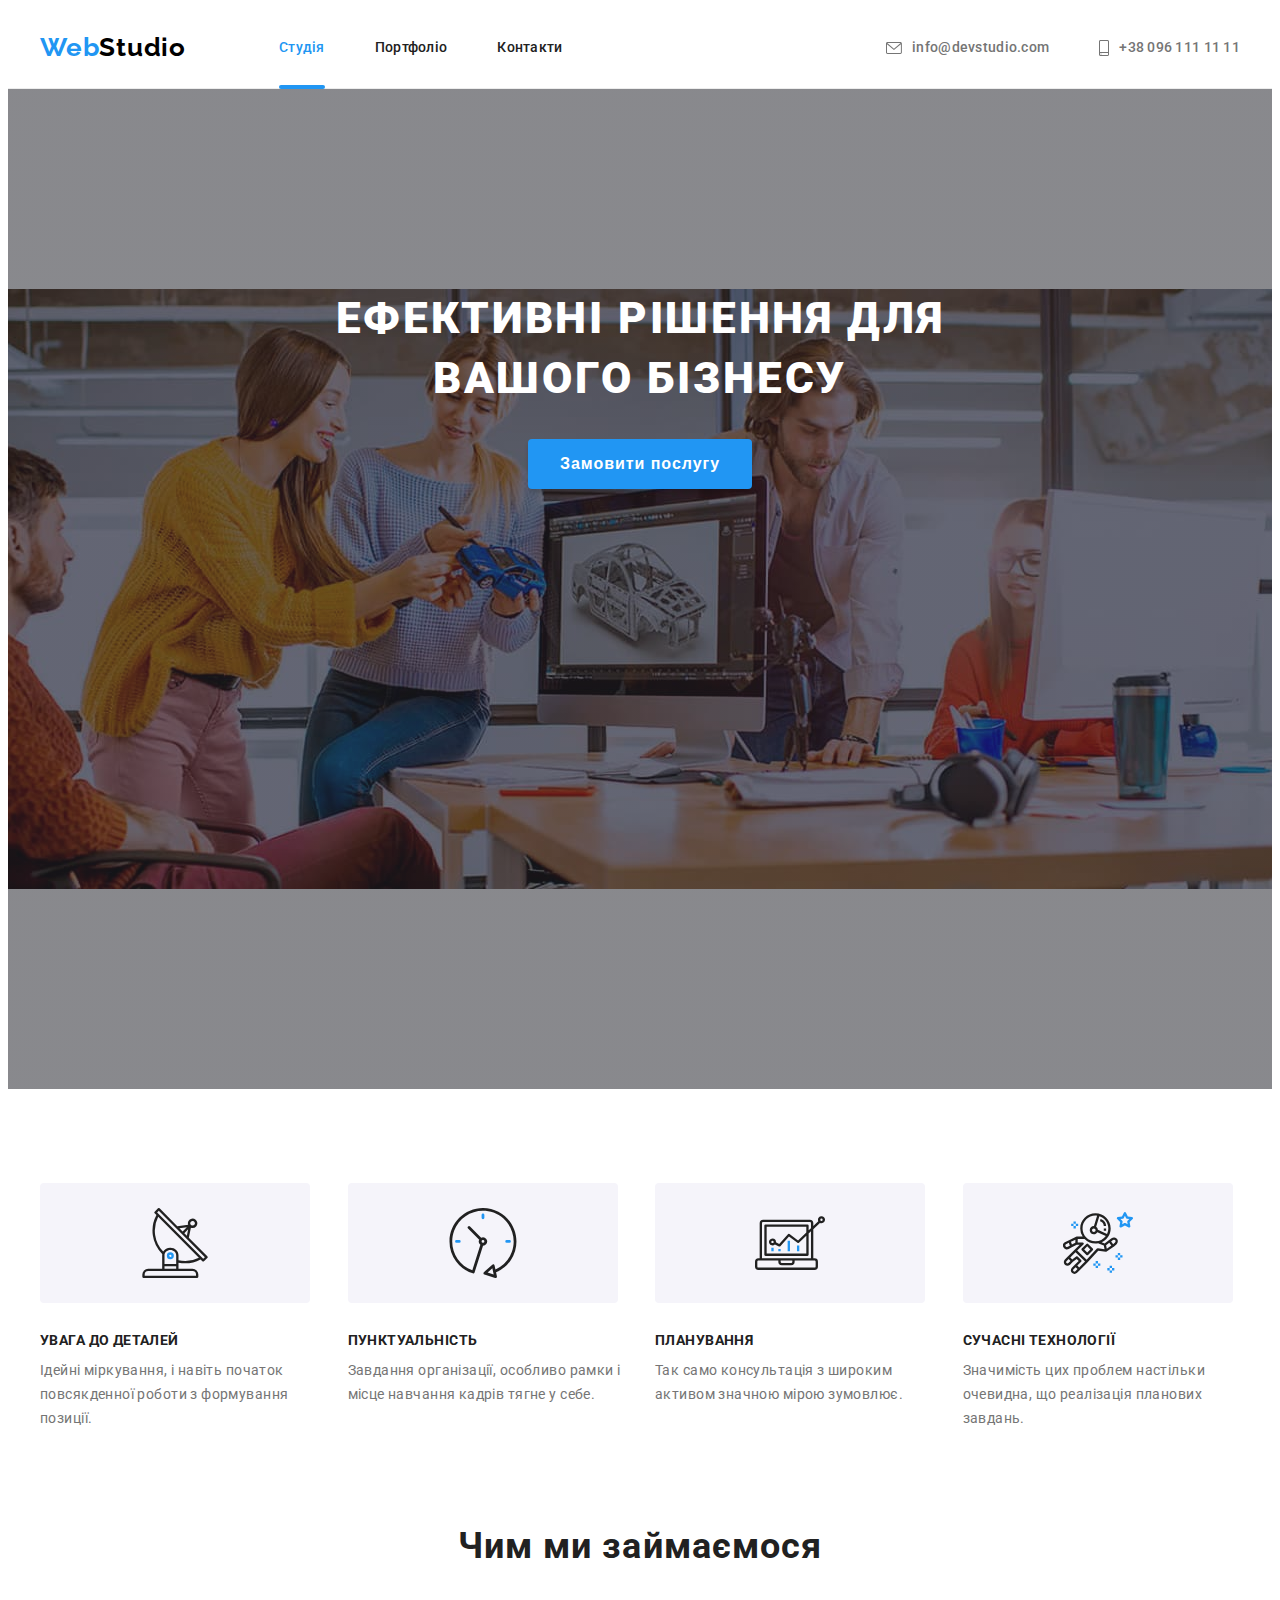
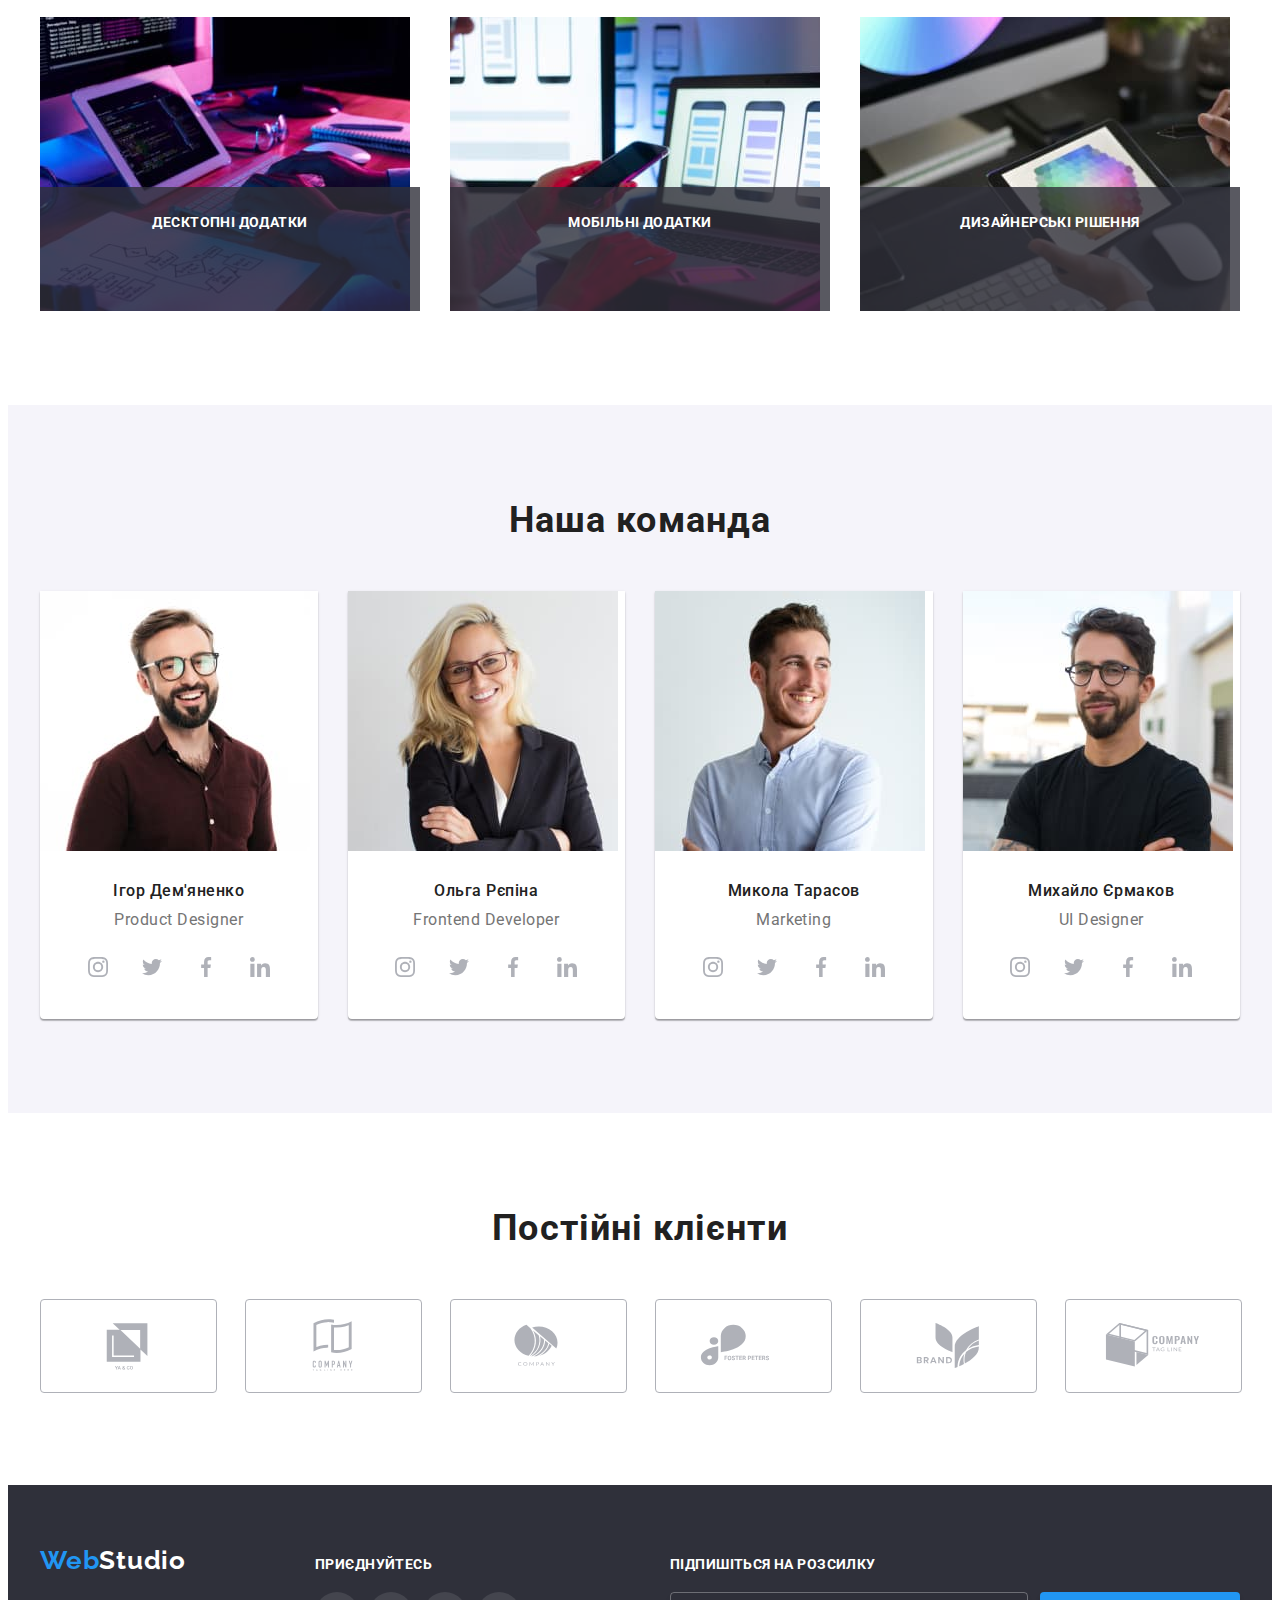
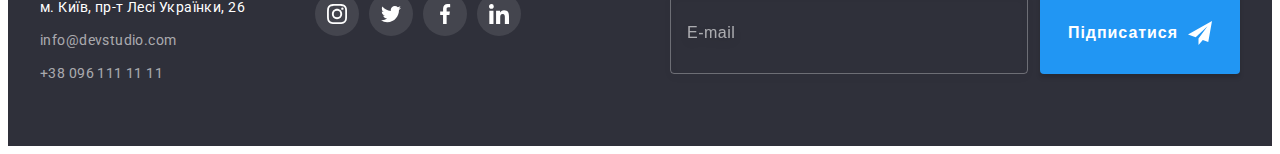
==== index.html @ 4aea4bb4 "clone-hw6" ====
<!DOCTYPE html>
<html lang="uk">
  <head>
    <meta charset="utf-8" />
    <meta http-equiv="x-ua-compatible" content="ie=edge" />
    <meta name="viewport" content="width=device-width, initial-scale=0.1" />
    <title>Студія</title>
    <link
      rel="stylesheet"
      href="https://cdnjs.cloudflare.com/ajax/libs/modern-normalize/1.1.0/modern-normalize.min.css"
      integrity="sha512-wpPYUAdjBVSE4KJnH1VR1HeZfpl1ub8YT/NKx4PuQ5NmX2tKuGu6U/JRp5y+Y8XG2tV+wKQpNHVUX03MfMFn9Q=="
      crossorigin="anonymous"
      referrerpolicy="no-referrer"
    />
    <link rel="preconnect" href="https://fonts.googleapis.com" />
    <link rel="preconnect" href="https://fonts.gstatic.com" crossorigin />
    <link
      href="https://fonts.googleapis.com/css2?family=Raleway:wght@700&family=Roboto:wght@400;500;700;900&display=swap"
      rel="stylesheet"
    />
    <link rel="stylesheet" href="./css/styles.css" />
  </head>

  <body>
    <header class="header">
      <div class="container header-container">
        <a href="./index.html" lang="en" class="logo link"
          ><span class="logo-blue">Web</span>Studio</a
        >
        <nav class="navigation">
          <ul class="header-nav">
            <li>
              <a class="header-nav-link link current-menu-item" href="./index.html">Студія</a>
            </li>
            <li><a class="header-nav-link link" href="./portfolio.html">Портфоліо</a></li>
            <li><a class="header-nav-link link" href="#">Контакти</a></li>
          </ul>
        </nav>
        <ul class="header-contacts">
          <li>
            <a class="header-contact-link link" href="mailto:info@devstudio.com">
              <svg class="header-contact-icon" width="16" height="12">
                <use href="./images/symbol-defs.svg#icon-envelope"></use>
              </svg>
              info@devstudio.com</a
            >
          </li>
          <li>
            <a class="header-contact-link link" href="tel:+380961111111">
              <svg class="header-contact-icon" width="10" height="16">
                <use href="./images/symbol-defs.svg#icon-smartphone"></use>
              </svg>
              +38 096 111 11 11</a
            >
          </li>
        </ul>
      </div>
    </header>

    <main>
      <section class="hero section">
        <div class="container">
          <h1 class="hero-title">Ефективні рішення для вашого бізнесу</h1>
          <button data-modal-open class="hero-btn button" type="button">Замовити послугу</button>
        </div>
      </section>

      <section class="benefits section">
        <div class="container">
          <h2 class="visually-hidden">Наші переваги</h2>
          <ul class="benefits-list">
            <li class="benefits-item">
              <div class="benefits-icon-wrap">
                <svg class="" width="70" height="70">
                  <use href="./images/symbol-defs.svg#icon-antenna"></use>
                </svg>
              </div>
              <h3 class="benefits-title">УВАГА ДО ДЕТАЛЕЙ</h3>
              <p class="benefits-text">
                Ідейні міркування, і навіть початок повсякденної роботи з формування позиції.
              </p>
            </li>
            <li class="benefits-item">
              <div class="benefits-icon-wrap">
                <svg class="" width="70" height="70">
                  <use href="./images/symbol-defs.svg#icon-clock"></use>
                </svg>
              </div>
              <h3 class="benefits-title">ПУНКТУАЛЬНІСТЬ</h3>
              <p class="benefits-text">
                Завдання організації, особливо рамки і місце навчання кадрів тягне у себе.
              </p>
            </li>
            <li class="benefits-item">
              <div class="benefits-icon-wrap">
                <svg class="" width="70" height="70">
                  <use href="./images/symbol-defs.svg#icon-diagram"></use>
                </svg>
              </div>
              <h3 class="benefits-title">ПЛАНУВАННЯ</h3>
              <p class="benefits-text">
                Так само консультація з широким активом значною мірою зумовлює.
              </p>
            </li>
            <li class="benefits-item">
              <div class="benefits-icon-wrap">
                <svg class="" width="70" height="70">
                  <use href="./images/symbol-defs.svg#icon-astronaut"></use>
                </svg>
              </div>
              <h3 class="benefits-title">СУЧАСНІ ТЕХНОЛОГІЇ</h3>
              <p class="benefits-text">
                Значимість цих проблем настільки очевидна, що реалізація планових завдань.
              </p>
            </li>
          </ul>
        </div>
      </section>

      <section class="examples section">
        <div class="container">
          <h2 class="examples-title">Чим ми займаємося</h2>
          <ul class="examples-list">
            <li class="examples-item">
              <img
                class="examples-img"
                src="./images/what-do-we-do1.jpg"
                width="370"
                height="294"
                alt="Приклад робочого процесу №1"
              />
              <p class="examples-item-title">Десктопні додатки</p>
            </li>
            <li class="examples-item">
              <img
                class="examples-img"
                src="./images/what-do-we-do2.jpg"
                width="370"
                height="294"
                alt="Приклад робочого процесу №2"
              />
              <p class="examples-item-title">Мобільні додатки</p>
            </li>
            <li class="examples-item">
              <img
                class="examples-img"
                src="./images/what-do-we-do3.jpg"
                width="370"
                height="294"
                alt="Приклад робочого процесу №3"
              />
              <p class="examples-item-title">Дизайнерські рішення</p>
            </li>
          </ul>
        </div>
      </section>

      <section class="team section">
        <div class="container">
          <h2 class="team-title">Наша команда</h2>
          <ul class="team-list">
            <li class="team-item">
              <img
                class="team-item-img"
                src="./images/ihor-demyanenko.jpg"
                width="270"
                height="260"
                alt="Дизайнер Ігор - молодий брюнет в окуляра та з бородою"
              />
              <div class="team-content-wrap">
                <h3 class="team-item-title">Ігор Дем'яненко</h3>
                <p class="team-item-text" lang="en">Product Designer</p>
                <ul class="team-soc-list">
                  <li class="team-soc-item">
                    <a
                      class="team-soc-link link"
                      href="#"
                      target="_blank"
                      rel="noopener noreferrer nofollow"
                    >
                      <svg class="team-soc-icon" width="20" height="20">
                        <use href="./images/symbol-defs.svg#icon-instagram"></use>
                      </svg>
                    </a>
                  </li>
                  <li class="team-soc-item">
                    <a
                      class="team-soc-link link"
                      href="#"
                      target="_blank"
                      rel="noopener noreferrer nofollow"
                    >
                      <svg class="team-soc-icon" width="20" height="20">
                        <use href="./images/symbol-defs.svg#icon-twitter"></use>
                      </svg>
                    </a>
                  </li>
                  <li class="team-soc-item">
                    <a
                      class="team-soc-link link"
                      href="#"
                      target="_blank"
                      rel="noopener noreferrer nofollow"
                    >
                      <svg class="team-soc-icon" width="20" height="20">
                        <use href="./images/symbol-defs.svg#icon-facebook"></use>
                      </svg>
                    </a>
                  </li>
                  <li class="team-soc-item">
                    <a
                      class="team-soc-link link"
                      href="#"
                      target="_blank"
                      rel="noopener noreferrer nofollow"
                    >
                      <svg class="team-soc-icon" width="20" height="20">
                        <use href="./images/symbol-defs.svg#icon-linkedin"></use>
                      </svg>
                    </a>
                  </li>
                </ul>
              </div>
            </li>
            <li class="team-item">
              <img
                class="team-item-img"
                src="./images/olga-repina.jpg"
                width="270"
                height="260"
                alt="Розробник інтерфейсу Ольга - блондинка, одягнена в діловий стиль"
              />
              <div class="team-content-wrap">
                <h3 class="team-item-title">Ольга Рєпіна</h3>
                <p class="team-item-text" lang="en">Frontend Developer</p>
                <ul class="team-soc-list">
                  <li class="team-soc-item">
                    <a
                      class="team-soc-link link"
                      href="#"
                      target="_blank"
                      rel="noopener noreferrer nofollow"
                    >
                      <svg class="team-soc-icon" width="20" height="20">
                        <use href="./images/symbol-defs.svg#icon-instagram"></use>
                      </svg>
                    </a>
                  </li>
                  <li class="team-soc-item">
                    <a
                      class="team-soc-link link"
                      href="#"
                      target="_blank"
                      rel="noopener noreferrer nofollow"
                    >
                      <svg class="team-soc-icon" width="20" height="20">
                        <use href="./images/symbol-defs.svg#icon-twitter"></use>
                      </svg>
                    </a>
                  </li>
                  <li class="team-soc-item">
                    <a
                      class="team-soc-link link"
                      href="#"
                      target="_blank"
                      rel="noopener noreferrer nofollow"
                    >
                      <svg class="team-soc-icon" width="20" height="20">
                        <use href="./images/symbol-defs.svg#icon-facebook"></use>
                      </svg>
                    </a>
                  </li>
                  <li class="team-soc-item">
                    <a
                      class="team-soc-link link"
                      href="#"
                      target="_blank"
                      rel="noopener noreferrer nofollow"
                    >
                      <svg class="team-soc-icon" width="20" height="20">
                        <use href="./images/symbol-defs.svg#icon-linkedin"></use>
                      </svg>
                    </a>
                  </li>
                </ul>
              </div>
            </li>
            <li class="team-item">
              <img
                class="team-item-img"
                src="./images/mykola-tarasov.jpg"
                width="270"
                height="260"
                alt="Маркетолог Микола - життєрадісний молодий чоловік"
              />
              <div class="team-content-wrap">
                <h3 class="team-item-title">Микола Тарасов</h3>
                <p class="team-item-text" lang="en">Marketing</p>

                <ul class="team-soc-list">
                  <li class="team-soc-item">
                    <a
                      class="team-soc-link link"
                      href="#"
                      target="_blank"
                      rel="noopener noreferrer nofollow"
                    >
                      <svg class="team-soc-icon" width="20" height="20">
                        <use href="./images/symbol-defs.svg#icon-instagram"></use>
                      </svg>
                    </a>
                  </li>
                  <li class="team-soc-item">
                    <a
                      class="team-soc-link link"
                      href="#"
                      target="_blank"
                      rel="noopener noreferrer nofollow"
                    >
                      <svg class="team-soc-icon" width="20" height="20">
                        <use href="./images/symbol-defs.svg#icon-twitter"></use>
                      </svg>
                    </a>
                  </li>
                  <li class="team-soc-item">
                    <a
                      class="team-soc-link link"
                      href="#"
                      target="_blank"
                      rel="noopener noreferrer nofollow"
                    >
                      <svg class="team-soc-icon" width="20" height="20">
                        <use href="./images/symbol-defs.svg#icon-facebook"></use>
                      </svg>
                    </a>
                  </li>
                  <li class="team-soc-item">
                    <a
                      class="team-soc-link link"
                      href="#"
                      target="_blank"
                      rel="noopener noreferrer nofollow"
                    >
                      <svg class="team-soc-icon" width="20" height="20">
                        <use href="./images/symbol-defs.svg#icon-linkedin"></use>
                      </svg>
                    </a>
                  </li>
                </ul>
              </div>
            </li>
            <li class="team-item">
              <img
                class="team-item-img"
                src="./images/mykhailo-yermakov.jpg"
                width="270"
                height="260"
                alt="Дизайнер інтерфейсу Михайло - брюнет, одягений в стриманий стиль"
              />
              <div class="team-content-wrap">
                <h3 class="team-item-title">Михайло Єрмаков</h3>
                <p class="team-item-text" lang="en">UI Designer</p>
                <ul class="team-soc-list">
                  <li class="team-soc-item">
                    <a
                      class="team-soc-link link"
                      href="#"
                      target="_blank"
                      rel="noopener noreferrer nofollow"
                    >
                      <svg class="team-soc-icon" width="20" height="20">
                        <use href="./images/symbol-defs.svg#icon-instagram"></use>
                      </svg>
                    </a>
                  </li>
                  <li class="team-soc-item">
                    <a
                      class="team-soc-link link"
                      href="#"
                      target="_blank"
                      rel="noopener noreferrer nofollow"
                    >
                      <svg class="team-soc-icon" width="20" height="20">
                        <use href="./images/symbol-defs.svg#icon-twitter"></use>
                      </svg>
                    </a>
                  </li>
                  <li class="team-soc-item">
                    <a
                      class="team-soc-link link"
                      href="#"
                      target="_blank"
                      rel="noopener noreferrer nofollow"
                    >
                      <svg class="team-soc-icon" width="20" height="20">
                        <use href="./images/symbol-defs.svg#icon-facebook"></use>
                      </svg>
                    </a>
                  </li>
                  <li class="team-soc-item">
                    <a
                      class="team-soc-link link"
                      href="#"
                      target="_blank"
                      rel="noopener noreferrer nofollow"
                    >
                      <svg class="team-soc-icon" width="20" height="20">
                        <use href="./images/symbol-defs.svg#icon-linkedin"></use>
                      </svg>
                    </a>
                  </li>
                </ul>
              </div>
            </li>
          </ul>
        </div>
      </section>

      <section class="clients section">
        <div class="container">
          <h2 class="clients-title">Постійні клієнти</h2>
          <ul class="clients-list">
            <li class="clients-item">
              <a
                class="clients-item-link"
                href="#"
                target="_blank"
                rel="noopener noreferrer nofollow"
              >
                <svg class="clients-item-icon" width="106" height="60">
                  <use href="./images/symbol-defs.svg#icon-client1"></use>
                </svg>
              </a>
            </li>
            <li class="clients-item">
              <a
                class="clients-item-link"
                href="#"
                target="_blank"
                rel="noopener noreferrer nofollow"
              >
                <svg class="clients-item-icon" width="106" height="60">
                  <use href="./images/symbol-defs.svg#icon-client2"></use>
                </svg>
              </a>
            </li>
            <li class="clients-item">
              <a
                class="clients-item-link"
                href="#"
                target="_blank"
                rel="noopener noreferrer nofollow"
              >
                <svg class="clients-item-icon" width="106" height="60">
                  <use href="./images/symbol-defs.svg#icon-client3"></use>
                </svg>
              </a>
            </li>
            <li class="clients-item">
              <a
                class="clients-item-link"
                href="#"
                target="_blank"
                rel="noopener noreferrer nofollow"
              >
                <svg class="clients-item-icon" width="106" height="60">
                  <use href="./images/symbol-defs.svg#icon-client4"></use>
                </svg>
              </a>
            </li>
            <li class="clients-item">
              <a
                class="clients-item-link"
                href="#"
                target="_blank"
                rel="noopener noreferrer nofollow"
              >
                <svg class="clients-item-icon" width="106" height="60">
                  <use href="./images/symbol-defs.svg#icon-client5"></use>
                </svg>
              </a>
            </li>
            <li class="clients-item">
              <a
                class="clients-item-link"
                href="#"
                target="_blank"
                rel="noopener noreferrer nofollow"
              >
                <svg class="clients-item-icon" width="106" height="60">
                  <use href="./images/symbol-defs.svg#icon-client6"></use>
                </svg>
              </a>
            </li>
          </ul>
        </div>
      </section>
    </main>

    <footer class="footer">
      <div class="container footer-container">
        <div class="footer-contacts">
          <a href="./index.html" class="logo-foot link" lang="en"
            ><span class="logo-blue">Web</span>Studio</a
          >

          <address class="add">
            <ul class="add-list">
              <li class="add-item">
                <a
                  class="add-item-map link"
                  href="https://goo.gl/maps/znrV5zkPQKS67RJL6"
                  target="_blank"
                  rel="noopener noreferrer"
                  >м. Київ, пр-т Лесі Українки, 26</a
                >
              </li>
              <li class="add-item">
                <a class="add-item-link link" href="mailto:info@devstudio.com"
                  >info@devstudio.com</a
                >
              </li>
              <li class="add-item">
                <a class="add-item-link link" href="tel:+380961111111">+38 096 111 11 11</a>
              </li>
            </ul>
          </address>
        </div>
        <div class="join">
          <b class="join-title">приєднуйтесь</b>
          <ul class="join-list">
            <li class="join-soc-item">
              <a
                class="join-soc-link link"
                href="#"
                target="_blank"
                rel="noopener noreferrer nofollow"
              >
                <svg class="join-soc-icon" width="20" height="20">
                  <use href="./images/symbol-defs.svg#icon-instagram"></use>
                </svg>
              </a>
            </li>
            <li class="join-soc-item">
              <a
                class="join-soc-link link"
                href="#"
                target="_blank"
                rel="noopener noreferrer nofollow"
              >
                <svg class="join-soc-icon" width="20" height="20">
                  <use href="./images/symbol-defs.svg#icon-twitter"></use>
                </svg>
              </a>
            </li>
            <li class="join-soc-item">
              <a
                class="join-soc-link link"
                href="#"
                target="_blank"
                rel="noopener noreferrer nofollow"
              >
                <svg class="join-soc-icon" width="20" height="20">
                  <use href="./images/symbol-defs.svg#icon-facebook"></use>
                </svg>
              </a>
            </li>
            <li class="join-soc-item">
              <a
                class="join-soc-link link"
                href="#"
                target="_blank"
                rel="noopener noreferrer nofollow"
              >
                <svg class="join-soc-icon" width="20" height="20">
                  <use href="./images/symbol-defs.svg#icon-linkedin"></use>
                </svg>
              </a>
            </li>
          </ul>
        </div>
        <div class="footer-form-field">
          <b class="footer-form-title">Підпишіться на розсилку</b>
          <form class="footer-form">
            <input
              type="email"
              name="email"
              class="footer-form-input"
              placeholder="E-mail"
              required
            />
            <button type="submit" class="footer-form-btn button">
              Підписатися
              <svg class="footer-form-btn-icon" width="24" height="24">
                <use href="./images/symbol-defs.svg#icon-send"></use>
              </svg>
            </button>
          </form>
        </div>
      </div>
    </footer>
    <div class="backdrop is-hidden" data-modal>
      <div class="modal">
        <button data-modal-close type="button" class="modal-close">
          <svg class="modal-close-icon" width="30" height="30">
            <use href="./images/symbol-defs.svg#close-icon"></use>
          </svg>
        </button>
        <b class="modal-title">Залиште свої дані, ми вам передзвонимо</b>
        <form class="modal-form">
          <div class="form-field">
            <label for="name" class="form-contact-label">Ім'я</label>
            <div class="form-input-wrap">
              <input
                type="text"
                name="name"
                id="name"
                class="form-input form-contact-input"
                placeholder=" "
                required
              />
              <svg class="modal-form-icon" width="18" height="18">
                <use href="./images/symbol-defs.svg#icon-person-form"></use>
              </svg>
            </div>
          </div>
          <div class="form-field">
            <label for="tel" class="form-contact-label">Телефон</label>
            <div class="form-input-wrap">
              <input
                type="tel"
                name="tel"
                id="tel"
                class="form-input form-contact-input"
                placeholder=" "
                required
              />
              <svg class="modal-form-icon" width="18" height="18">
                <use href="./images/symbol-defs.svg#icon-phone-form"></use>
              </svg>
            </div>
          </div>
          <div class="form-field">
            <label for="mail" class="form-contact-label">Пошта</label>
            <div class="form-input-wrap">
              <input
                type="email"
                name="mail"
                id="mail"
                class="form-input form-contact-input"
                placeholder=" "
              />
              <svg class="modal-form-icon" width="18" height="18">
                <use href="./images/symbol-defs.svg#icon-email-form"></use>
              </svg>
            </div>
          </div>
          <div class="form-field">
            <label for="comment" class="form-contact-label">Коментар</label>
            <textarea
              name="comment"
              id="comment"
              class="form-contact-comment form-input"
              placeholder="Введіть текст"
            ></textarea>
          </div>
          <label class="policy-label">
            <input type="checkbox" class="policy-checkbox visually-hidden" name="policy" />
            <svg class="policy-checkbox-icon" width="16" height="15">
              <use href="./images/symbol-defs.svg#icon-check"></use>
            </svg>
            Погоджуюся з розсилкою та приймаю
            <a class="policy-link link" href="#" target="_blank" rel="noopener noreferrer nofollow"
              >Умови договору</a
            >
          </label>
          <button type="submit" class="modal-form-btn button">Відправити</button>
        </form>
      </div>
    </div>

    <script src="./js/modal.js"></script>
  </body>
</html>
---- css/styles.css ----
:root {
  --primary-background-color: #ffffff;
  --secondary-background-color: #f5f4fa;
  --primary-text-color: #757575;
  --title-text-color: #212121;
  --title-text-bright-color: #ffffff;
  --logo-color-span: #2196f3;
  --logo-color-header: #000000;
  --logo-color-footer: #ffffff;
  --active-link-color: #2196f3;
  --nav-link-color: #212121;
  --contact-link-color: #757575;
  --main-btn-color: #2196f3;
  --main-btn-text: #ffffff;
  --secondary-btn-color: #f5f4fa;
  --secondary-btn-text: #212121;
}

body {
  font-family: 'Roboto', -apple-system, BlinkMacSystemFont, avenir next, avenir, segoe ui,
    helvetica neue, helvetica, Cantarell, Ubuntu, roboto, noto, arial, sans-serif;
  background-color: var(--primary-background-color);
  color: var(--primary-text-color);
  font-size: 14px;
  letter-spacing: 0.03em;
}

.visually-hidden {
  position: absolute;
  width: 1px;
  height: 1px;
  margin: -1px;
  border: 0;
  padding: 0;
  white-space: nowrap;
  clip-path: inset(100%);
  clip: rect(0 0 0 0);
  overflow: hidden;
}

.link {
  text-decoration: none;
}

h1,
h2,
h3,
h4,
h5,
h6,
p {
  margin: 0;
}

ul {
  list-style: none;
  margin: 0;
  padding: 0;
}

img {
  display: block;
  max-width: 100%;
  height: auto;
}

.section {
  padding-top: 94px;
  padding-bottom: 94px;
}

.container {
  margin: 0 auto;
  width: 1200px;
  padding-left: 15px;
  padding-right: 15px;
}

.button {
  display: block;
  border: none;
  border-radius: 4px;
  cursor: pointer;
}

input:-webkit-autofill {
  -webkit-box-shadow: inset 0 0 0 50px white;
  -webkit-text-fill-color: black;
}

/* ---------HEADER---------- */

.header {
  font-weight: 500;
  letter-spacing: 0.02em;
  line-height: 1.14;

  border-bottom: 1px solid #ececec;
}

.header-container {
  display: flex;
  align-items: center;
}

.logo {
  margin-right: 93px;
  padding-top: 24px;
  padding-bottom: 25px;

  font-family: 'Raleway', -apple-system, BlinkMacSystemFont, avenir next, avenir, segoe ui,
    helvetica neue, helvetica, Cantarell, Ubuntu, roboto, noto, arial, sans-serif;
  font-weight: 700;
  font-size: 26px;
  line-height: 1.19;
  letter-spacing: 0.03em;
  color: var(--logo-color-header);
}

.logo-blue {
  color: var(--logo-color-span);
}

.navigation {
  margin-right: auto;
}

.header-nav {
  display: flex;
  gap: 50px;
}

.header-nav-link,
.header-contact-link {
  display: flex;
  padding: 32px 0;

  transition: color 250ms cubic-bezier(0.4, 0, 0.2, 1);
}

.header-nav-link {
  position: relative;

  color: var(--nav-link-color);
}

.current-menu-item {
  color: var(--active-link-color);
}

.current-menu-item:after {
  content: '';

  position: absolute;
  bottom: -1px;
  left: 0;

  width: 100%;
  height: 4px;
  background: #2196f3;
  border-radius: 2px;
}

.header-contacts {
  display: flex;
  gap: 50px;
}
.header-contact-link {
  gap: 10px;
  align-items: center;

  color: var(--contact-link-color);
}

.header-nav-link:hover,
.header-nav-link:focus,
.header-contact-link:hover,
.header-contact-link:focus {
  color: var(--active-link-color);
}

.header-contact-icon {
  fill: currentColor;
}

/* ---------FOOTER---------- */

.footer {
  padding: 60px 0;

  background: #2f303a;
}

.footer-container {
  display: flex;
  gap: 70px;
  align-items: baseline;
}

.logo-foot {
  display: block;
  margin-bottom: 20px;

  font-family: 'Raleway', sans-serif;
  font-weight: 700;
  font-size: 26px;
  line-height: 1.19;
  letter-spacing: 0.03em;
  color: var(--logo-color-footer);
}

.add {
  color: rgba(255, 255, 255, 0.6);
  font-style: normal;
  line-height: 1.71;
}

/* .add-list {
} */

.add-item:not(:last-child) {
  margin-bottom: 9px;
}

.add-item-map {
  color: #ffffff;

  transition: color 250ms cubic-bezier(0.4, 0, 0.2, 1);
}

.add-item-link {
  color: inherit;

  transition: color 250ms cubic-bezier(0.4, 0, 0.2, 1);
}

.add-item:hover,
.add-item:focus,
.add-item-map:hover,
.add-item-map:focus {
  color: var(--active-link-color);
}

/* .join {
} */

.join-title {
  display: block;
  margin-bottom: 20px;

  line-height: calc(16 / 14);
  letter-spacing: 0.03em;
  text-transform: uppercase;

  color: #ffffff;
}

.join-list {
  display: flex;
  gap: 10px;
}

.join-soc-item {
  width: 44px;
  height: 44px;
}

.join-soc-link {
  display: flex;
  width: 100%;
  height: 100%;
  background-color: rgba(255, 255, 255, 0.1);
  border-radius: 50%;
  align-items: center;
  justify-content: center;
  color: #fff;

  transition: background-color 250ms cubic-bezier(0.4, 0, 0.2, 1);
}

.join-soc-icon {
  fill: currentColor;
}

.join-soc-link:hover,
.join-soc-link:focus {
  background-color: #2196f3;
}
/* FOOTER FORM */

.footer-form-field {
  margin-left: auto;
  width: 570px;
  height: 86px;
}

.footer-form-title {
  display: block;
  margin-bottom: 20px;

  line-height: calc(16 / 14);
  text-transform: uppercase;
  color: var(--title-text-bright-color);
}

.footer-form {
  display: flex;
}

.footer-form-input {
  width: 358px;
  height: 50px;
  padding: 15px 16px;
  margin-right: 12px;

  background-color: inherit;
  outline: transparent;

  font-weight: 400;
  font-size: 16px;
  line-height: 1.25;
  letter-spacing: 0.03em;
  color: rgba(255, 255, 255, 0.6);

  border: 1px solid rgba(255, 255, 255, 0.3);
  filter: drop-shadow(0px 4px 4px rgba(0, 0, 0, 0.15));
  border-radius: 4px;

  transition: border-color 250ms cubic-bezier(0.4, 0, 0.2, 1);
}

.footer-form-input:-webkit-autofill {
  -webkit-box-shadow: inset 0 0 0 50px #2f303a;
  -webkit-text-fill-color: rgba(255, 255, 255, 0.6);
}

.footer-form-input:focus {
  border-color: #2196f3;
}

.footer-form-input::placeholder {
  font-weight: 400;
  font-size: 16px;
  line-height: 1.25;
  letter-spacing: 0.03em;
  align-items: center;

  color: rgba(255, 255, 255, 0.6);
}

.footer-form-btn {
  display: flex;
  padding: 10px 28px;
  align-items: center;

  font-weight: 700;
  font-size: 16px;
  line-height: 1.88;
  letter-spacing: 0.06em;

  color: var(--main-btn-text);
  background-color: var(--main-btn-color);
  box-shadow: 0px 4px 4px rgba(0, 0, 0, 0.15);

  transition: background-color 250ms cubic-bezier(0.4, 0, 0.2, 1);
}

.footer-form-btn:hover,
.footer-form-btn:focus {
  background-color: #188ce8;
}

.footer-form-btn-icon {
  margin-left: 10px;
  fill: currentColor;
}

/* ---------INDEX-MAIN---------- */
/* ---------INDEX-MAIN---------- */
/* ---------INDEX-MAIN---------- */

/* ---------HERO---------- */

.hero {
  padding: 200px 0;
  margin: 0 auto;
  max-width: 1600px;
  height: 600px;

  background-color: #c4c4c4;
  background-image: linear-gradient(rgba(47, 48, 58, 0.4), rgba(47, 48, 58, 0.4)),
    url(../images/hero-img.jpg);
  background-repeat: no-repeat;
  background-position: center;
}

.hero-title {
  margin: 0 auto 30px auto;
  width: 696px;

  text-align: center;
  font-weight: 900;
  font-size: 44px;
  line-height: 1.36;
  text-transform: uppercase;
  color: var(--title-text-bright-color);
  letter-spacing: 0.06em;
}

.hero-btn {
  margin: 0 auto;
  padding: 10px 32px;
  display: flex;

  font-weight: 700;
  font-size: 16px;
  line-height: 1.88;
  letter-spacing: 0.06em;

  box-shadow: 0px 4px 4px rgba(0, 0, 0, 0.15);
  background: var(--main-btn-color);
  color: var(--main-btn-text);

  transition: background-color 250ms cubic-bezier(0.4, 0, 0.2, 1);
}

.hero-btn:hover,
.hero-btn:focus {
  background-color: #188ce8;
}

/* ---------BENEFITS---------- */

/* .benefits {
} */

.benefits-list {
  display: flex;
  gap: 30px;
}

.benefits-item {
  flex-basis: calc((100% - 90px) / 4);
}

.benefits-icon-wrap {
  display: flex;
  align-items: center;
  justify-content: center;
  width: 270px;
  height: 120px;
  margin-bottom: 30px;

  background-color: #f5f4fa;
  border-radius: 4px;
}

.benefits-title {
  margin-bottom: 10px;

  font-size: inherit;
  line-height: 1.14;
  text-transform: uppercase;
  color: var(--title-text-color);
}

.benefits-text {
  line-height: 1.71;
  color: var(--primary-text-color);
}

/* ---------EXAMPLES---------- */

.examples {
  padding-top: 0;
}

.examples-title {
  margin-bottom: 50px;

  font-size: 36px;
  line-height: 1.17;
  text-align: center;
  letter-spacing: 0.03em;
  color: var(--title-text-color);
}

.examples-list {
  display: flex;
  gap: 30px;
}

.examples-item {
  position: relative;

  flex-basis: calc((100% - 60px) / 3);
}

/* .examples-img {
} */

.examples-item-title {
  position: absolute;
  bottom: 0;
  left: 0;
  right: 0;

  height: 70px;
  padding: 27px 0;

  background: rgba(47, 48, 58, 0.8);

  font-weight: 700;
  font-size: 14px;
  line-height: calc(16 / 14);
  text-align: center;
  letter-spacing: 0.03em;
  text-transform: uppercase;

  color: var(--title-text-bright-color);
}

/* ---------TEAM---------- */

.team {
  background: var(--secondary-background-color);
}

.team-title {
  margin-bottom: 50px;

  font-size: 36px;
  line-height: 1.17;
  text-align: center;
  letter-spacing: 0.03em;
  color: var(--title-text-color);
}

.team-list {
  display: flex;
  gap: 30px;

  background: inherit;
}

.team-item {
  width: calc((100% - 90px) / 4);

  border: none;
  border-radius: 0px 0px 4px 4px;
  background: var(--primary-background-color);
  box-shadow: 0px 1px 3px rgba(0, 0, 0, 0.12), 0px 1px 1px rgba(0, 0, 0, 0.14),
    0px 2px 1px rgba(0, 0, 0, 0.2);
}

.team-content-wrap {
  padding: 30px 32px;
}

.team-item-title {
  margin-bottom: 10px;

  font-weight: 500;
  font-size: 16px;
  line-height: 1.19;
  text-align: center;
  letter-spacing: 0.03em;
  color: var(--title-text-color);
}

.team-item-text {
  margin-bottom: 16px;

  font-size: 16px;
  line-height: 1.19;
  text-align: center;
  letter-spacing: 0.03em;
  color: var(--primary-text-color);
}

/* .team-item-img {
} */

.team-soc-list {
  display: flex;
  justify-content: center;
  gap: 10px;
}

.team-soc-item {
  width: 44px;
  height: 44px;
}

.team-soc-link {
  display: flex;
  width: 100%;
  height: 100%;
  align-items: center;
  justify-content: center;

  border-radius: 50%;
  color: #afb1b8;

  transition: background-color 250ms cubic-bezier(0.4, 0, 0.2, 1),
    color 250ms cubic-bezier(0.4, 0, 0.2, 1);
}

.team-soc-icon {
  fill: currentColor;
}

.team-soc-link:hover,
.team-soc-link:focus {
  background-color: #2196f3;
  color: #ffffff;
}

/* =--------CLIENTS--------- */

/* .clients {
} */

.clients-title {
  margin-bottom: 50px;

  font-size: 36px;
  line-height: calc(42 / 36);
  text-align: center;
  letter-spacing: 0.03em;

  color: #212121;
}

.clients-list {
  display: flex;
  gap: 30px;
}

.clients-item {
  flex-basis: calc((100% - 150px) / 6);
  width: 170px;
  height: 92px;
}

.clients-item-link {
  display: flex;
  align-items: center;
  justify-content: center;
  width: 100%;
  height: 100%;

  border: 1px solid #afb1b8;
  border-radius: 4px;
  color: #afb1b8;

  transition: color 250ms cubic-bezier(0.4, 0, 0.2, 1),
    border-color 250ms cubic-bezier(0.4, 0, 0.2, 1);
}

.clients-item-icon {
  fill: currentColor;
}

.clients-item-link:hover,
.clients-item-link:focus {
  color: #2196f3;
  border-color: #2196f3;
}

/* ---------PORTFOLIO-MAIN---------- */
/* ---------PORTFOLIO-MAIN---------- */
/* ---------PORTFOLIO-MAIN---------- */

/* ---------PORTFOLIO---------- */

/* .portfolio {
} */

.filter-btns {
  display: flex;
  gap: 8px;
  margin-bottom: 50px;
  justify-content: center;
}

.filter-btn {
  min-width: 73px;
  padding: 6px 22px;

  background: var(--secondary-btn-color);
  font-weight: 500;
  font-size: 16px;
  line-height: 1.62;
  text-align: center;
  letter-spacing: 0.03em;
  color: var(--secondary-btn-text);

  transition: background-color 250ms cubic-bezier(0.4, 0, 0.2, 1),
    color 250ms cubic-bezier(0.4, 0, 0.2, 1), box-shadow 250ms cubic-bezier(0.4, 0, 0.2, 1);
}

.filter-btn:hover,
.filter-btn:focus,
.current-filter-btn {
  background-color: var(--main-btn-color);
  color: var(--main-btn-text);
  box-shadow: 0px 3px 1px rgba(0, 0, 0, 0.1), 0px 1px 2px rgba(0, 0, 0, 0.08),
    0px 2px 2px rgba(0, 0, 0, 0.12);
}

.portfolio-list {
  display: flex;
  flex-wrap: wrap;
  gap: 30px;
}

.portfolio-item {
  flex-basis: calc((100% - 60px) / 3);
}

.portfolio-item-link {
  display: block;

  transition: box-shadow 250ms cubic-bezier(0.4, 0, 0.2, 1);
}

.portfolio-item-link:hover,
.portfolio-item-link:focus {
  box-shadow: 0px 1px 1px rgba(0, 0, 0, 0.12), 0px 4px 4px rgba(0, 0, 0, 0.06),
    1px 4px 6px rgba(0, 0, 0, 0.16);
}

.title-text-wrap {
  padding: 20px 24px;

  border: 1px solid #eeeeee;
  border-top: 0;
}

.portfolio-item-title {
  margin-bottom: 4px;

  font-size: 18px;
  line-height: 2;
  letter-spacing: 0.06em;
  color: var(--title-text-color);
}

.portfolio-item-text {
  font-size: 16px;
  line-height: 1.88;
  letter-spacing: 0.03em;
  color: var(--primary-text-color);
}

.portfolio-img-wrap {
  position: relative;
  overflow: hidden;
}

.portfolio-item-description {
  position: absolute;
  top: 0;
  left: 0;

  width: 100%;
  height: 100%;
  padding: 63px 24px;

  font-size: 18px;
  line-height: 1.56;
  letter-spacing: 0.03em;
  color: var(--title-text-bright-color);
  background: rgba(33, 150, 243, 0.9);

  transform: translateY(100%);
  opacity: 0;
  transition: transform 250ms cubic-bezier(0.4, 0, 0.2, 1),
    opacity 250ms cubic-bezier(0.4, 0, 0.2, 1);
}

.portfolio-item-link:hover .portfolio-item-description,
.portfolio-item-link:focus .portfolio-item-description {
  transform: translateY(0%);
  opacity: 1;
}

/* -------MODAL-------- */

.backdrop {
  position: fixed;
  top: 0;
  left: 0;

  width: 100%;
  height: 100%;

  background: rgba(0, 0, 0, 0.2);
  opacity: 1;

  transition: opacity 250ms cubic-bezier(0.4, 0, 0.2, 1);
}

.is-hidden {
  opacity: 0;
  pointer-events: none;
  visibility: hidden;
}

.modal {
  position: absolute;
  top: 50%;
  left: 50%;
  transform: translate(-50%, -50%);

  width: 528px;
  height: 581px;
  visibility: visible;
  padding: 40px;

  background-color: #fff;
  box-shadow: 0px 1px 3px rgba(0, 0, 0, 0.12), 0px 1px 1px rgba(0, 0, 0, 0.14),
    0px 2px 1px rgba(0, 0, 0, 0.2);
  border-radius: 4px;

  transition: transform 250ms cubic-bezier(0.4, 0, 0.2, 1),
    opacity 250ms cubic-bezier(0.4, 0, 0.2, 1);
}

.modal-close {
  position: absolute;
  top: 8px;
  right: 8px;

  display: flex;
  align-items: center;
  justify-content: center;
  width: 30px;
  height: 30px;

  background: #ffffff;
  border: 1px solid rgba(0, 0, 0, 0.1);
  border-radius: 50%;
  cursor: pointer;
}
.modal-close-icon {
  transition: fill 250ms cubic-bezier(0.4, 0, 0.2, 1);
}

.modal-close:hover .modal-close-icon {
  fill: #2196f3;
}
.backdrop.is-hidden .modal {
  opacity: 0;
  transform: translate(-50%, -50%) perspective(200px) rotateY(0.5turn);
}

.modal-title {
  display: block;

  margin-bottom: 12px;

  font-size: 20px;
  line-height: calc(23 / 20);
  text-align: center;
  letter-spacing: 0.03em;

  color: var(--title-text-color);
}
/* .modal-form {
} */
.form-field {
  margin: 0 auto 10px auto;
  position: relative;

  display: flex;
  flex-direction: column;
}
.form-field:nth-of-type(4n) {
  margin-bottom: 20px;
}
.form-input-wrap {
  position: relative;
}
.form-contact-label {
  margin-bottom: 4px;

  font-weight: 400;
  font-size: 12px;
  line-height: calc(14 / 12);
  letter-spacing: 0.01em;
}
.form-input {
  width: 100%;
  max-width: 448px;
  padding: 12px 16px;

  border: 1px solid rgba(33, 33, 33, 0.2);
  border-radius: 4px;
  outline: transparent;

  transition: border-color 250ms cubic-bezier(0.4, 0, 0.2, 1);
}
.form-contact-input {
  height: 40px;
  padding-left: 42px;
  color: #000000;
}
.modal-form-icon {
  position: absolute;
  top: 50%;
  left: 12px;
  transform: translateY(-50%);

  transition: fill 250ms cubic-bezier(0.4, 0, 0.2, 1);
}
.form-contact-comment {
  resize: none;
  height: 120px;
}
.form-contact-input:hover + .modal-form-icon,
.form-contact-input:focus + .modal-form-icon,
.form-contact-input:not(:placeholder-shown) + .modal-form-icon {
  fill: #2196f3;
}

.form-input:hover,
.form-input:focus {
  border-color: #2196f3;
}

.form-contact-comment::placeholder {
  font-weight: 400;
  font-size: 12px;
  line-height: calc(14 / 12);
  letter-spacing: 0.01em;

  color: rgba(117, 117, 117, 0.5);
}
.policy-label {
  display: flex;
  gap: 7px;
  align-items: center;
  justify-content: center;

  margin-bottom: 30px;

  font-size: 14px;
  line-height: 1.71;
  letter-spacing: 0.03em;
  color: var(--primary-text-color);
}
/* .policy-checkbox {
} */

.policy-checkbox-icon {
  fill: #fff;
  border: 2px solid #212121;
  border-radius: 2px;

  background-size: contain;

  transition: border-color 250ms cubic-bezier(0.4, 0, 0.2, 1),
    background-color 250ms cubic-bezier(0.4, 0, 0.2, 1);
}
.policy-checkbox:checked + .policy-checkbox-icon {
  border-color: transparent;
  background-color: #2196f3;
}

.policy-checkbox:focus + .policy-checkbox-icon {
  outline: 2px solid #2196f3;
}
.policy-link {
  position: relative;

  /* display: block;
  padding-left: 3px; */

  color: var(--active-link-color);
}

.policy-link:after {
  content: '';

  position: absolute;
  bottom: 5px;
  left: 0;

  width: 100%;
  height: 1px;
  background: #2196f3;
}
.modal-form-btn {
  display: flex;
  align-items: center;
  margin: 0 auto;
  padding: 10px 52px;

  font-weight: 700;
  font-size: 16px;
  line-height: 1.88;
  letter-spacing: 0.06em;
  color: var(--main-btn-text);
  text-align: center;

  background-color: #2196f3;
  box-shadow: 0px 4px 4px rgba(0, 0, 0, 0.15);
  border-radius: 4px;

  transition: background-color 250ms cubic-bezier(0.4, 0, 0.2, 1);
}

.modal-form-btn:hover,
.modal-form-btn:focus {
  background-color: #188ce8;
}
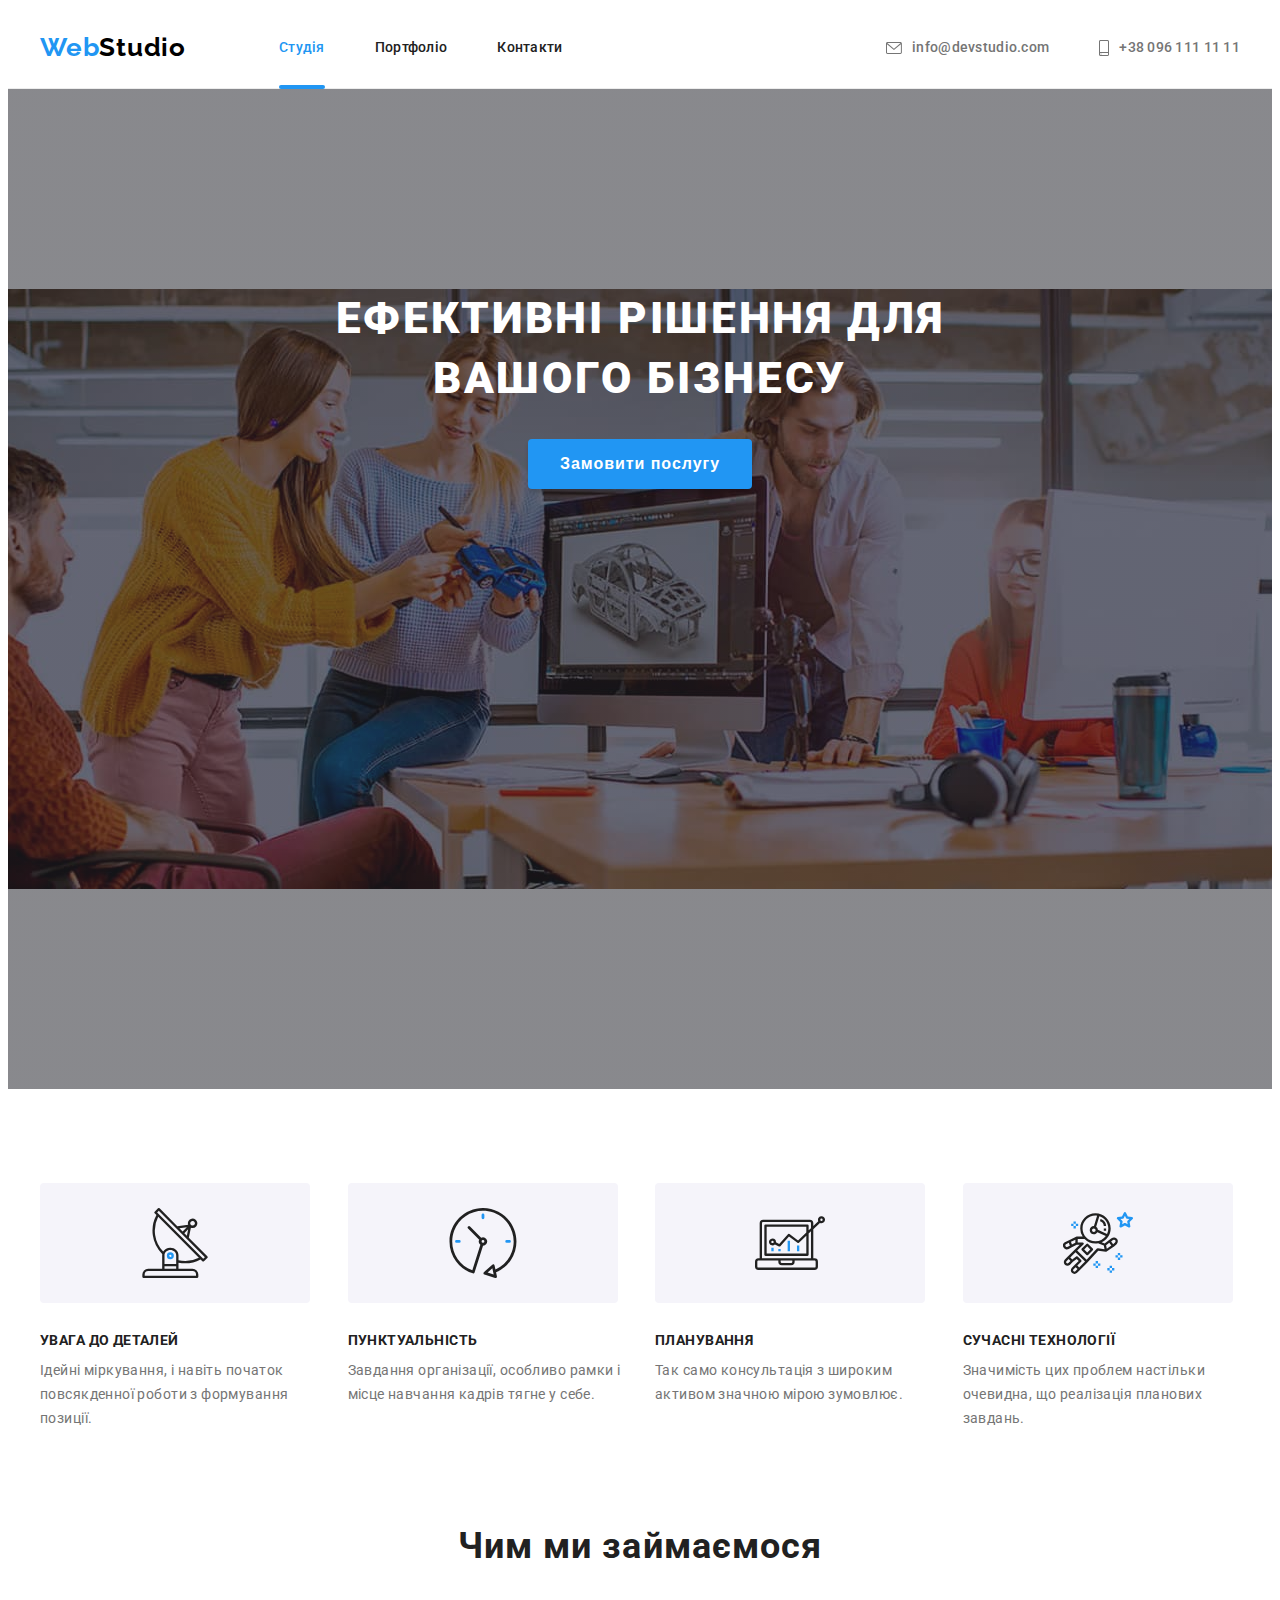
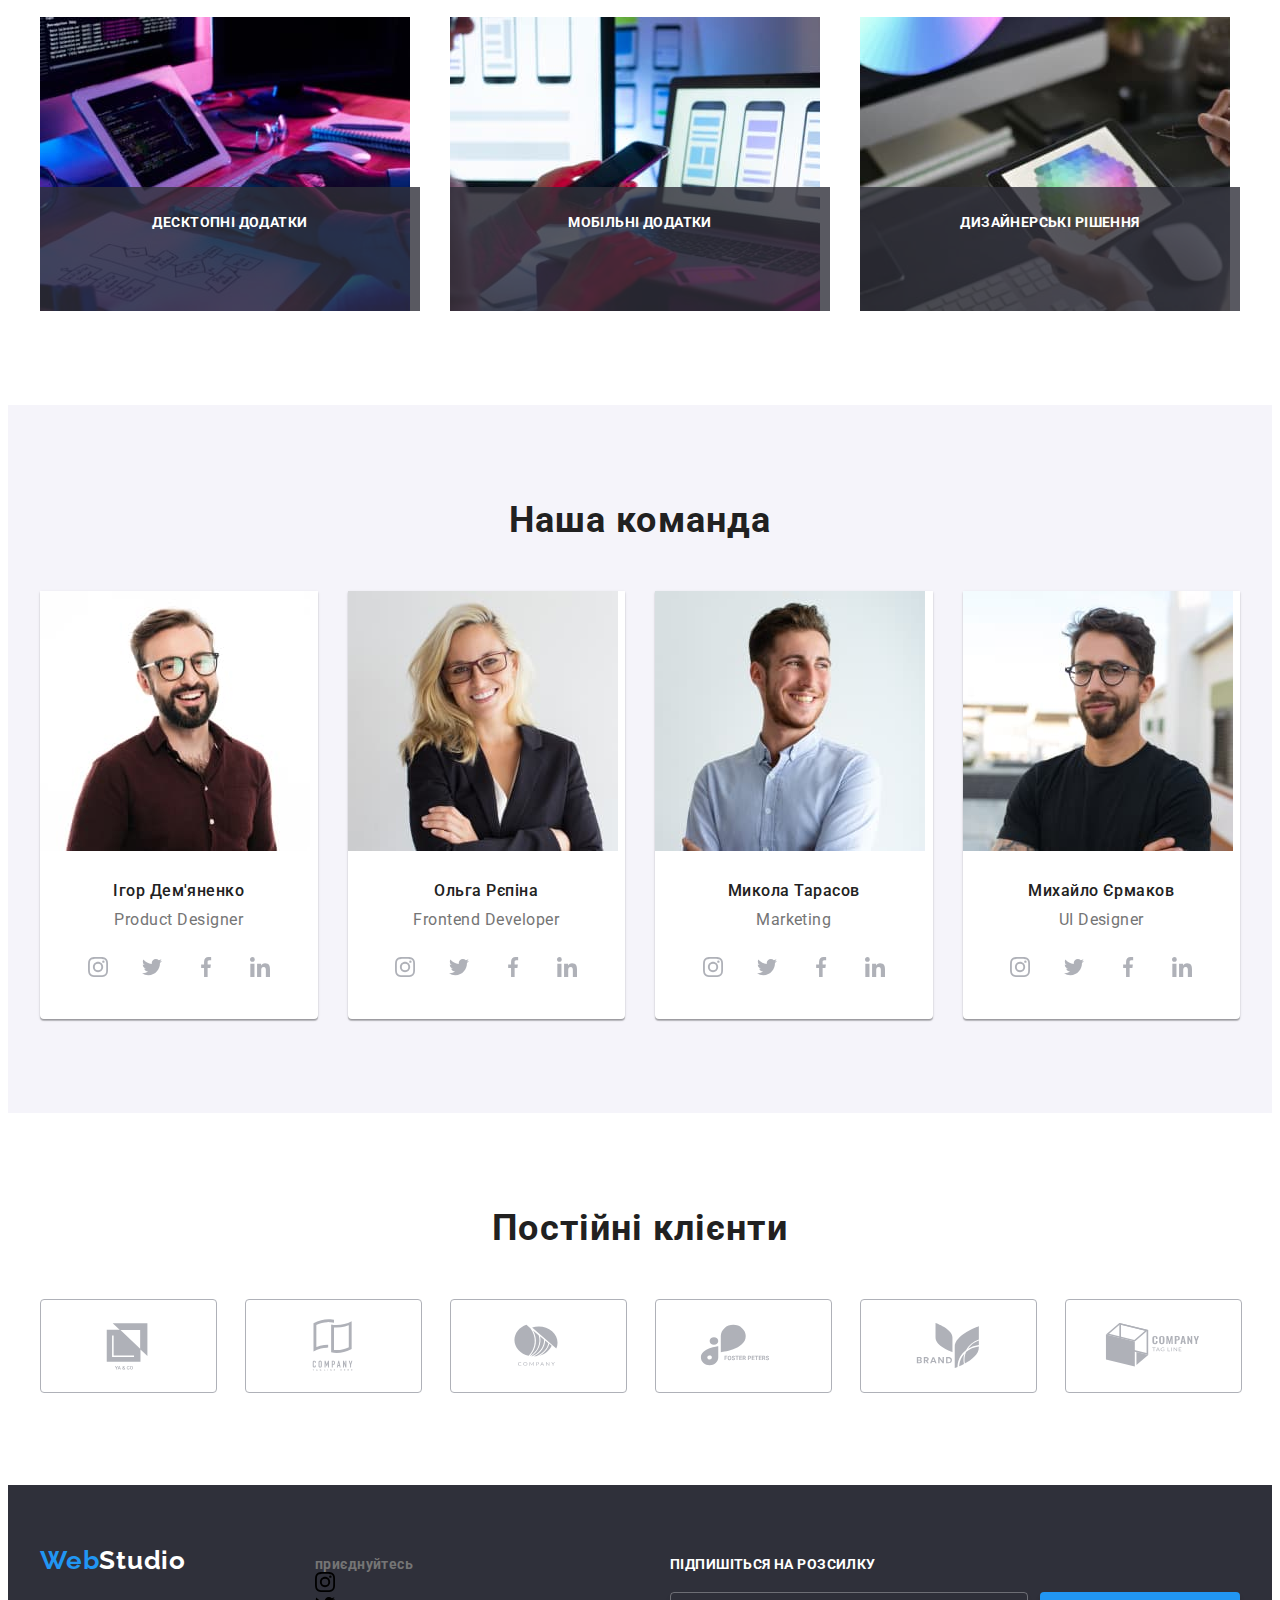
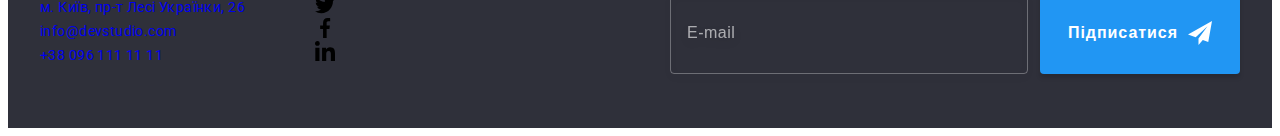
==== commit 9548351f: "bem1.1" ====
--- a/index.html
+++ b/index.html
@@ -23,31 +23,35 @@
 
   <body>
     <header class="header">
-      <div class="container header-container">
-        <a href="./index.html" lang="en" class="logo link"
-          ><span class="logo-blue">Web</span>Studio</a
+      <div class="container header__container">
+        <a href="./index.html" lang="en" class="logo header__logo link"
+          >Web<span class="logo--end-black">Studio</span></a
         >
-        <nav class="navigation">
-          <ul class="header-nav">
+        <nav class="header__navigation navigation">
+          <ul class="navigation__list">
             <li>
-              <a class="header-nav-link link current-menu-item" href="./index.html">Студія</a>
-            </li>
-            <li><a class="header-nav-link link" href="./portfolio.html">Портфоліо</a></li>
-            <li><a class="header-nav-link link" href="#">Контакти</a></li>
+              <a
+                class="navigation__list-link link navigation__list-link--current"
+                href="./index.html"
+                >Студія</a
+              >
+            </li>
+            <li><a class="navigation__list-link link" href="./portfolio.html">Портфоліо</a></li>
+            <li><a class="navigation__list-link link" href="#">Контакти</a></li>
           </ul>
         </nav>
-        <ul class="header-contacts">
+        <ul class="navigation__contacts">
           <li>
-            <a class="header-contact-link link" href="mailto:info@devstudio.com">
-              <svg class="header-contact-icon" width="16" height="12">
+            <a class="navigation__contacts-link link" href="mailto:info@devstudio.com">
+              <svg class="navigation__contacts-icon" width="16" height="12">
                 <use href="./images/symbol-defs.svg#icon-envelope"></use>
               </svg>
               info@devstudio.com</a
             >
           </li>
           <li>
-            <a class="header-contact-link link" href="tel:+380961111111">
-              <svg class="header-contact-icon" width="10" height="16">
+            <a class="navigation__contacts-link link" href="tel:+380961111111">
+              <svg class="navigation__contacts-icon" width="10" height="16">
                 <use href="./images/symbol-defs.svg#icon-smartphone"></use>
               </svg>
               +38 096 111 11 11</a
@@ -58,58 +62,58 @@
     </header>
 
     <main>
-      <section class="hero section">
+      <section class="section hero">
         <div class="container">
-          <h1 class="hero-title">Ефективні рішення для вашого бізнесу</h1>
-          <button data-modal-open class="hero-btn button" type="button">Замовити послугу</button>
+          <h1 class="hero__title">Ефективні рішення для вашого бізнесу</h1>
+          <button data-modal-open class="button hero__btn" type="button">Замовити послугу</button>
         </div>
       </section>
 
       <section class="benefits section">
         <div class="container">
           <h2 class="visually-hidden">Наші переваги</h2>
-          <ul class="benefits-list">
-            <li class="benefits-item">
-              <div class="benefits-icon-wrap">
-                <svg class="" width="70" height="70">
+          <ul class="benefits__list">
+            <li class="benefits__item">
+              <div class="benefits__item-icon-wrap">
+                <svg width="70" height="70">
                   <use href="./images/symbol-defs.svg#icon-antenna"></use>
                 </svg>
               </div>
-              <h3 class="benefits-title">УВАГА ДО ДЕТАЛЕЙ</h3>
-              <p class="benefits-text">
+              <h3 class="benefits__item-title">УВАГА ДО ДЕТАЛЕЙ</h3>
+              <p class="benefits__item-text">
                 Ідейні міркування, і навіть початок повсякденної роботи з формування позиції.
               </p>
             </li>
-            <li class="benefits-item">
-              <div class="benefits-icon-wrap">
-                <svg class="" width="70" height="70">
+            <li class="benefits__item">
+              <div class="benefits__item-icon-wrap">
+                <svg width="70" height="70">
                   <use href="./images/symbol-defs.svg#icon-clock"></use>
                 </svg>
               </div>
-              <h3 class="benefits-title">ПУНКТУАЛЬНІСТЬ</h3>
-              <p class="benefits-text">
+              <h3 class="benefits__item-title">ПУНКТУАЛЬНІСТЬ</h3>
+              <p class="benefits__item-text">
                 Завдання організації, особливо рамки і місце навчання кадрів тягне у себе.
               </p>
             </li>
-            <li class="benefits-item">
-              <div class="benefits-icon-wrap">
-                <svg class="" width="70" height="70">
+            <li class="benefits__item">
+              <div class="benefits__item-icon-wrap">
+                <svg width="70" height="70">
                   <use href="./images/symbol-defs.svg#icon-diagram"></use>
                 </svg>
               </div>
-              <h3 class="benefits-title">ПЛАНУВАННЯ</h3>
-              <p class="benefits-text">
+              <h3 class="benefits__item-title">ПЛАНУВАННЯ</h3>
+              <p class="benefits__item-text">
                 Так само консультація з широким активом значною мірою зумовлює.
               </p>
             </li>
-            <li class="benefits-item">
-              <div class="benefits-icon-wrap">
-                <svg class="" width="70" height="70">
+            <li class="benefits__item">
+              <div class="benefits__item-icon-wrap">
+                <svg width="70" height="70">
                   <use href="./images/symbol-defs.svg#icon-astronaut"></use>
                 </svg>
               </div>
-              <h3 class="benefits-title">СУЧАСНІ ТЕХНОЛОГІЇ</h3>
-              <p class="benefits-text">
+              <h3 class="benefits__item-title">СУЧАСНІ ТЕХНОЛОГІЇ</h3>
+              <p class="benefits__item-text">
                 Значимість цих проблем настільки очевидна, що реалізація планових завдань.
               </p>
             </li>
@@ -119,37 +123,37 @@
 
       <section class="examples section">
         <div class="container">
-          <h2 class="examples-title">Чим ми займаємося</h2>
-          <ul class="examples-list">
-            <li class="examples-item">
+          <h2 class="examples__title">Чим ми займаємося</h2>
+          <ul class="examples__list">
+            <li class="examples__item">
               <img
-                class="examples-img"
+                class="examples__item-img"
                 src="./images/what-do-we-do1.jpg"
                 width="370"
                 height="294"
                 alt="Приклад робочого процесу №1"
               />
-              <p class="examples-item-title">Десктопні додатки</p>
-            </li>
-            <li class="examples-item">
+              <p class="examples__item-description">Десктопні додатки</p>
+            </li>
+            <li class="examples__item">
               <img
-                class="examples-img"
+                class="examples__item-img"
                 src="./images/what-do-we-do2.jpg"
                 width="370"
                 height="294"
                 alt="Приклад робочого процесу №2"
               />
-              <p class="examples-item-title">Мобільні додатки</p>
-            </li>
-            <li class="examples-item">
+              <p class="examples__item-description">Мобільні додатки</p>
+            </li>
+            <li class="examples__item">
               <img
-                class="examples-img"
+                class="examples__item-img"
                 src="./images/what-do-we-do3.jpg"
                 width="370"
                 height="294"
                 alt="Приклад робочого процесу №3"
               />
-              <p class="examples-item-title">Дизайнерські рішення</p>
+              <p class="examples__item-description">Дизайнерські рішення</p>
             </li>
           </ul>
         </div>
@@ -157,64 +161,64 @@
 
       <section class="team section">
         <div class="container">
-          <h2 class="team-title">Наша команда</h2>
-          <ul class="team-list">
-            <li class="team-item">
+          <h2 class="team__title">Наша команда</h2>
+          <ul class="team__list">
+            <li class="team__list-item team-member">
               <img
-                class="team-item-img"
+                class="team-member__img"
                 src="./images/ihor-demyanenko.jpg"
                 width="270"
                 height="260"
                 alt="Дизайнер Ігор - молодий брюнет в окуляра та з бородою"
               />
-              <div class="team-content-wrap">
-                <h3 class="team-item-title">Ігор Дем'яненко</h3>
-                <p class="team-item-text" lang="en">Product Designer</p>
-                <ul class="team-soc-list">
-                  <li class="team-soc-item">
-                    <a
-                      class="team-soc-link link"
-                      href="#"
-                      target="_blank"
-                      rel="noopener noreferrer nofollow"
-                    >
-                      <svg class="team-soc-icon" width="20" height="20">
+              <div class="team-member__content">
+                <h3 class="team-member__title">Ігор Дем'яненко</h3>
+                <p class="team-member__text" lang="en">Product Designer</p>
+                <ul class="team-member__socials socials">
+                  <li class="socials__item">
+                    <a
+                      class="socials__item-link link"
+                      href="#"
+                      target="_blank"
+                      rel="noopener noreferrer nofollow"
+                    >
+                      <svg class="socials__item-icon" width="20" height="20">
                         <use href="./images/symbol-defs.svg#icon-instagram"></use>
                       </svg>
                     </a>
                   </li>
-                  <li class="team-soc-item">
-                    <a
-                      class="team-soc-link link"
-                      href="#"
-                      target="_blank"
-                      rel="noopener noreferrer nofollow"
-                    >
-                      <svg class="team-soc-icon" width="20" height="20">
+                  <li class="socials__item">
+                    <a
+                      class="socials__item-link link"
+                      href="#"
+                      target="_blank"
+                      rel="noopener noreferrer nofollow"
+                    >
+                      <svg class="socials__item-icon" width="20" height="20">
                         <use href="./images/symbol-defs.svg#icon-twitter"></use>
                       </svg>
                     </a>
                   </li>
-                  <li class="team-soc-item">
-                    <a
-                      class="team-soc-link link"
-                      href="#"
-                      target="_blank"
-                      rel="noopener noreferrer nofollow"
-                    >
-                      <svg class="team-soc-icon" width="20" height="20">
+                  <li class="socials__item">
+                    <a
+                      class="socials__item-link link"
+                      href="#"
+                      target="_blank"
+                      rel="noopener noreferrer nofollow"
+                    >
+                      <svg class="socials__item-icon" width="20" height="20">
                         <use href="./images/symbol-defs.svg#icon-facebook"></use>
                       </svg>
                     </a>
                   </li>
-                  <li class="team-soc-item">
-                    <a
-                      class="team-soc-link link"
-                      href="#"
-                      target="_blank"
-                      rel="noopener noreferrer nofollow"
-                    >
-                      <svg class="team-soc-icon" width="20" height="20">
+                  <li class="socials__item">
+                    <a
+                      class="socials__item-link link"
+                      href="#"
+                      target="_blank"
+                      rel="noopener noreferrer nofollow"
+                    >
+                      <svg class="socials__item-icon" width="20" height="20">
                         <use href="./images/symbol-defs.svg#icon-linkedin"></use>
                       </svg>
                     </a>
@@ -222,62 +226,62 @@
                 </ul>
               </div>
             </li>
-            <li class="team-item">
+            <li class="team__list-item team-member">
               <img
-                class="team-item-img"
+                class="team-member__img"
                 src="./images/olga-repina.jpg"
                 width="270"
                 height="260"
                 alt="Розробник інтерфейсу Ольга - блондинка, одягнена в діловий стиль"
               />
-              <div class="team-content-wrap">
-                <h3 class="team-item-title">Ольга Рєпіна</h3>
-                <p class="team-item-text" lang="en">Frontend Developer</p>
-                <ul class="team-soc-list">
-                  <li class="team-soc-item">
-                    <a
-                      class="team-soc-link link"
-                      href="#"
-                      target="_blank"
-                      rel="noopener noreferrer nofollow"
-                    >
-                      <svg class="team-soc-icon" width="20" height="20">
+              <div class="team-member__content">
+                <h3 class="team-member__title">Ольга Рєпіна</h3>
+                <p class="team-member__text" lang="en">Frontend Developer</p>
+                <ul class="team-member__socials socials">
+                  <li class="socials__item">
+                    <a
+                      class="socials__item-link link"
+                      href="#"
+                      target="_blank"
+                      rel="noopener noreferrer nofollow"
+                    >
+                      <svg class="socials__item-icon" width="20" height="20">
                         <use href="./images/symbol-defs.svg#icon-instagram"></use>
                       </svg>
                     </a>
                   </li>
-                  <li class="team-soc-item">
-                    <a
-                      class="team-soc-link link"
-                      href="#"
-                      target="_blank"
-                      rel="noopener noreferrer nofollow"
-                    >
-                      <svg class="team-soc-icon" width="20" height="20">
+                  <li class="socials__item">
+                    <a
+                      class="socials__item-link link"
+                      href="#"
+                      target="_blank"
+                      rel="noopener noreferrer nofollow"
+                    >
+                      <svg class="socials__item-icon" width="20" height="20">
                         <use href="./images/symbol-defs.svg#icon-twitter"></use>
                       </svg>
                     </a>
                   </li>
-                  <li class="team-soc-item">
-                    <a
-                      class="team-soc-link link"
-                      href="#"
-                      target="_blank"
-                      rel="noopener noreferrer nofollow"
-                    >
-                      <svg class="team-soc-icon" width="20" height="20">
+                  <li class="socials__item">
+                    <a
+                      class="socials__item-link link"
+                      href="#"
+                      target="_blank"
+                      rel="noopener noreferrer nofollow"
+                    >
+                      <svg class="socials__item-icon" width="20" height="20">
                         <use href="./images/symbol-defs.svg#icon-facebook"></use>
                       </svg>
                     </a>
                   </li>
-                  <li class="team-soc-item">
-                    <a
-                      class="team-soc-link link"
-                      href="#"
-                      target="_blank"
-                      rel="noopener noreferrer nofollow"
-                    >
-                      <svg class="team-soc-icon" width="20" height="20">
+                  <li class="socials__item">
+                    <a
+                      class="socials__item-link link"
+                      href="#"
+                      target="_blank"
+                      rel="noopener noreferrer nofollow"
+                    >
+                      <svg class="socials__item-icon" width="20" height="20">
                         <use href="./images/symbol-defs.svg#icon-linkedin"></use>
                       </svg>
                     </a>
@@ -285,63 +289,62 @@
                 </ul>
               </div>
             </li>
-            <li class="team-item">
+            <li class="team__list-item team-member">
               <img
-                class="team-item-img"
+                class="team-member__img"
                 src="./images/mykola-tarasov.jpg"
                 width="270"
                 height="260"
                 alt="Маркетолог Микола - життєрадісний молодий чоловік"
               />
-              <div class="team-content-wrap">
-                <h3 class="team-item-title">Микола Тарасов</h3>
-                <p class="team-item-text" lang="en">Marketing</p>
-
-                <ul class="team-soc-list">
-                  <li class="team-soc-item">
-                    <a
-                      class="team-soc-link link"
-                      href="#"
-                      target="_blank"
-                      rel="noopener noreferrer nofollow"
-                    >
-                      <svg class="team-soc-icon" width="20" height="20">
+              <div class="team-member__content">
+                <h3 class="team-member__title">Микола Тарасов</h3>
+                <p class="team-member__text" lang="en">Marketing</p>
+                <ul class="team-member__socials socials">
+                  <li class="socials__item">
+                    <a
+                      class="socials__item-link link"
+                      href="#"
+                      target="_blank"
+                      rel="noopener noreferrer nofollow"
+                    >
+                      <svg class="socials__item-icon" width="20" height="20">
                         <use href="./images/symbol-defs.svg#icon-instagram"></use>
                       </svg>
                     </a>
                   </li>
-                  <li class="team-soc-item">
-                    <a
-                      class="team-soc-link link"
-                      href="#"
-                      target="_blank"
-                      rel="noopener noreferrer nofollow"
-                    >
-                      <svg class="team-soc-icon" width="20" height="20">
+                  <li class="socials__item">
+                    <a
+                      class="socials__item-link link"
+                      href="#"
+                      target="_blank"
+                      rel="noopener noreferrer nofollow"
+                    >
+                      <svg class="socials__item-icon" width="20" height="20">
                         <use href="./images/symbol-defs.svg#icon-twitter"></use>
                       </svg>
                     </a>
                   </li>
-                  <li class="team-soc-item">
-                    <a
-                      class="team-soc-link link"
-                      href="#"
-                      target="_blank"
-                      rel="noopener noreferrer nofollow"
-                    >
-                      <svg class="team-soc-icon" width="20" height="20">
+                  <li class="socials__item">
+                    <a
+                      class="socials__item-link link"
+                      href="#"
+                      target="_blank"
+                      rel="noopener noreferrer nofollow"
+                    >
+                      <svg class="socials__item-icon" width="20" height="20">
                         <use href="./images/symbol-defs.svg#icon-facebook"></use>
                       </svg>
                     </a>
                   </li>
-                  <li class="team-soc-item">
-                    <a
-                      class="team-soc-link link"
-                      href="#"
-                      target="_blank"
-                      rel="noopener noreferrer nofollow"
-                    >
-                      <svg class="team-soc-icon" width="20" height="20">
+                  <li class="socials__item">
+                    <a
+                      class="socials__item-link link"
+                      href="#"
+                      target="_blank"
+                      rel="noopener noreferrer nofollow"
+                    >
+                      <svg class="socials__item-icon" width="20" height="20">
                         <use href="./images/symbol-defs.svg#icon-linkedin"></use>
                       </svg>
                     </a>
@@ -349,62 +352,62 @@
                 </ul>
               </div>
             </li>
-            <li class="team-item">
+            <li class="team__list-item team-member">
               <img
-                class="team-item-img"
+                class="team-member__img"
                 src="./images/mykhailo-yermakov.jpg"
                 width="270"
                 height="260"
                 alt="Дизайнер інтерфейсу Михайло - брюнет, одягений в стриманий стиль"
               />
-              <div class="team-content-wrap">
-                <h3 class="team-item-title">Михайло Єрмаков</h3>
-                <p class="team-item-text" lang="en">UI Designer</p>
-                <ul class="team-soc-list">
-                  <li class="team-soc-item">
-                    <a
-                      class="team-soc-link link"
-                      href="#"
-                      target="_blank"
-                      rel="noopener noreferrer nofollow"
-                    >
-                      <svg class="team-soc-icon" width="20" height="20">
+              <div class="team-member__content">
+                <h3 class="team-member__title">Михайло Єрмаков</h3>
+                <p class="team-member__text" lang="en">UI Designer</p>
+                <ul class="team-member__socials socials">
+                  <li class="socials__item">
+                    <a
+                      class="socials__item-link link"
+                      href="#"
+                      target="_blank"
+                      rel="noopener noreferrer nofollow"
+                    >
+                      <svg class="socials__item-icon" width="20" height="20">
                         <use href="./images/symbol-defs.svg#icon-instagram"></use>
                       </svg>
                     </a>
                   </li>
-                  <li class="team-soc-item">
-                    <a
-                      class="team-soc-link link"
-                      href="#"
-                      target="_blank"
-                      rel="noopener noreferrer nofollow"
-                    >
-                      <svg class="team-soc-icon" width="20" height="20">
+                  <li class="socials__item">
+                    <a
+                      class="socials__item-link link"
+                      href="#"
+                      target="_blank"
+                      rel="noopener noreferrer nofollow"
+                    >
+                      <svg class="socials__item-icon" width="20" height="20">
                         <use href="./images/symbol-defs.svg#icon-twitter"></use>
                       </svg>
                     </a>
                   </li>
-                  <li class="team-soc-item">
-                    <a
-                      class="team-soc-link link"
-                      href="#"
-                      target="_blank"
-                      rel="noopener noreferrer nofollow"
-                    >
-                      <svg class="team-soc-icon" width="20" height="20">
+                  <li class="socials__item">
+                    <a
+                      class="socials__item-link link"
+                      href="#"
+                      target="_blank"
+                      rel="noopener noreferrer nofollow"
+                    >
+                      <svg class="socials__item-icon" width="20" height="20">
                         <use href="./images/symbol-defs.svg#icon-facebook"></use>
                       </svg>
                     </a>
                   </li>
-                  <li class="team-soc-item">
-                    <a
-                      class="team-soc-link link"
-                      href="#"
-                      target="_blank"
-                      rel="noopener noreferrer nofollow"
-                    >
-                      <svg class="team-soc-icon" width="20" height="20">
+                  <li class="socials__item">
+                    <a
+                      class="socials__item-link link"
+                      href="#"
+                      target="_blank"
+                      rel="noopener noreferrer nofollow"
+                    >
+                      <svg class="socials__item-icon" width="20" height="20">
                         <use href="./images/symbol-defs.svg#icon-linkedin"></use>
                       </svg>
                     </a>
@@ -418,76 +421,76 @@
 
       <section class="clients section">
         <div class="container">
-          <h2 class="clients-title">Постійні клієнти</h2>
-          <ul class="clients-list">
-            <li class="clients-item">
-              <a
-                class="clients-item-link"
-                href="#"
-                target="_blank"
-                rel="noopener noreferrer nofollow"
-              >
-                <svg class="clients-item-icon" width="106" height="60">
+          <h2 class="clients__title">Постійні клієнти</h2>
+          <ul class="clients__list">
+            <li class="clients__item">
+              <a
+                class="clients__item-link"
+                href="#"
+                target="_blank"
+                rel="noopener noreferrer nofollow"
+              >
+                <svg class="clients__item-icon" width="106" height="60">
                   <use href="./images/symbol-defs.svg#icon-client1"></use>
                 </svg>
               </a>
             </li>
-            <li class="clients-item">
-              <a
-                class="clients-item-link"
-                href="#"
-                target="_blank"
-                rel="noopener noreferrer nofollow"
-              >
-                <svg class="clients-item-icon" width="106" height="60">
+            <li class="clients__item">
+              <a
+                class="clients__item-link"
+                href="#"
+                target="_blank"
+                rel="noopener noreferrer nofollow"
+              >
+                <svg class="clients__item-icon" width="106" height="60">
                   <use href="./images/symbol-defs.svg#icon-client2"></use>
                 </svg>
               </a>
             </li>
-            <li class="clients-item">
-              <a
-                class="clients-item-link"
-                href="#"
-                target="_blank"
-                rel="noopener noreferrer nofollow"
-              >
-                <svg class="clients-item-icon" width="106" height="60">
+            <li class="clients__item">
+              <a
+                class="clients__item-link"
+                href="#"
+                target="_blank"
+                rel="noopener noreferrer nofollow"
+              >
+                <svg class="clients__item-icon" width="106" height="60">
                   <use href="./images/symbol-defs.svg#icon-client3"></use>
                 </svg>
               </a>
             </li>
-            <li class="clients-item">
-              <a
-                class="clients-item-link"
-                href="#"
-                target="_blank"
-                rel="noopener noreferrer nofollow"
-              >
-                <svg class="clients-item-icon" width="106" height="60">
+            <li class="clients__item">
+              <a
+                class="clients__item-link"
+                href="#"
+                target="_blank"
+                rel="noopener noreferrer nofollow"
+              >
+                <svg class="clients__item-icon" width="106" height="60">
                   <use href="./images/symbol-defs.svg#icon-client4"></use>
                 </svg>
               </a>
             </li>
-            <li class="clients-item">
-              <a
-                class="clients-item-link"
-                href="#"
-                target="_blank"
-                rel="noopener noreferrer nofollow"
-              >
-                <svg class="clients-item-icon" width="106" height="60">
+            <li class="clients__item">
+              <a
+                class="clients__item-link"
+                href="#"
+                target="_blank"
+                rel="noopener noreferrer nofollow"
+              >
+                <svg class="clients__item-icon" width="106" height="60">
                   <use href="./images/symbol-defs.svg#icon-client5"></use>
                 </svg>
               </a>
             </li>
-            <li class="clients-item">
-              <a
-                class="clients-item-link"
-                href="#"
-                target="_blank"
-                rel="noopener noreferrer nofollow"
-              >
-                <svg class="clients-item-icon" width="106" height="60">
+            <li class="clients__item">
+              <a
+                class="clients__item-link"
+                href="#"
+                target="_blank"
+                rel="noopener noreferrer nofollow"
+              >
+                <svg class="clients__item-icon" width="106" height="60">
                   <use href="./images/symbol-defs.svg#icon-client6"></use>
                 </svg>
               </a>
@@ -498,12 +501,11 @@
     </main>
 
     <footer class="footer">
-      <div class="container footer-container">
+      <div class="container footer__container">
         <div class="footer-contacts">
-          <a href="./index.html" class="logo-foot link" lang="en"
-            ><span class="logo-blue">Web</span>Studio</a
+          <a href="./index.html" lang="en" class="logo footer__logo link"
+            >Web<span class="logo--end-white">Studio</span></a
           >
-
           <address class="add">
             <ul class="add-list">
               <li class="add-item">
--- a/css/styles.css
+++ b/css/styles.css
@@ -4,9 +4,9 @@
   --primary-text-color: #757575;
   --title-text-color: #212121;
   --title-text-bright-color: #ffffff;
-  --logo-color-span: #2196f3;
-  --logo-color-header: #000000;
-  --logo-color-footer: #ffffff;
+  --logo-color: #2196f3;
+  --logo--end-black: #000000;
+  --logo--end-white: #ffffff;
   --active-link-color: #2196f3;
   --nav-link-color: #212121;
   --contact-link-color: #757575;
@@ -88,25 +88,10 @@
   -webkit-text-fill-color: black;
 }
 
-/* ---------HEADER---------- */
-
-.header {
-  font-weight: 500;
-  letter-spacing: 0.02em;
-  line-height: 1.14;
-
-  border-bottom: 1px solid #ececec;
-}
-
-.header-container {
-  display: flex;
-  align-items: center;
-}
+/* ---------LOGO------------ */
 
 .logo {
-  margin-right: 93px;
-  padding-top: 24px;
-  padding-bottom: 25px;
+  display: block;
 
   font-family: 'Raleway', -apple-system, BlinkMacSystemFont, avenir next, avenir, segoe ui,
     helvetica neue, helvetica, Cantarell, Ubuntu, roboto, noto, arial, sans-serif;
@@ -114,41 +99,72 @@
   font-size: 26px;
   line-height: 1.19;
   letter-spacing: 0.03em;
-  color: var(--logo-color-header);
-}
-
-.logo-blue {
-  color: var(--logo-color-span);
-}
-
-.navigation {
+  color: var(--logo-color);
+}
+
+.header__logo {
+  margin-right: 93px;
+  padding-top: 24px;
+  padding-bottom: 25px;
+}
+
+.logo--end-black {
+  color: var(--logo--end-black);
+}
+
+.footer__logo {
+  margin-bottom: 20px;
+}
+
+.logo--end-white {
+  color: var(--logo--end-white);
+}
+
+/* ---------HEADER---------- */
+
+.header {
+  font-weight: 500;
+  letter-spacing: 0.02em;
+  line-height: 1.14;
+
+  border-bottom: 1px solid #ececec;
+}
+
+.header__container {
+  display: flex;
+  align-items: center;
+}
+
+.header__navigation {
   margin-right: auto;
 }
 
-.header-nav {
+/* .navigation{} */
+
+.navigation__list {
   display: flex;
   gap: 50px;
 }
 
-.header-nav-link,
-.header-contact-link {
+.navigation__list-link,
+.navigation__contacts-link {
   display: flex;
   padding: 32px 0;
 
   transition: color 250ms cubic-bezier(0.4, 0, 0.2, 1);
 }
 
-.header-nav-link {
+.navigation__list-link {
   position: relative;
 
   color: var(--nav-link-color);
 }
 
-.current-menu-item {
+.navigation__list-link--current {
   color: var(--active-link-color);
 }
 
-.current-menu-item:after {
+.navigation__list-link--current:after {
   content: '';
 
   position: absolute;
@@ -161,217 +177,25 @@
   border-radius: 2px;
 }
 
-.header-contacts {
+.navigation__contacts {
   display: flex;
   gap: 50px;
 }
-.header-contact-link {
+.navigation__contacts-link {
   gap: 10px;
   align-items: center;
 
   color: var(--contact-link-color);
 }
 
-.header-nav-link:hover,
-.header-nav-link:focus,
-.header-contact-link:hover,
-.header-contact-link:focus {
+.navigation__list-link:hover,
+.navigation__list-link:focus,
+.navigation__contacts-link:hover,
+.navigation__contacts-link:focus {
   color: var(--active-link-color);
 }
 
-.header-contact-icon {
-  fill: currentColor;
-}
-
-/* ---------FOOTER---------- */
-
-.footer {
-  padding: 60px 0;
-
-  background: #2f303a;
-}
-
-.footer-container {
-  display: flex;
-  gap: 70px;
-  align-items: baseline;
-}
-
-.logo-foot {
-  display: block;
-  margin-bottom: 20px;
-
-  font-family: 'Raleway', sans-serif;
-  font-weight: 700;
-  font-size: 26px;
-  line-height: 1.19;
-  letter-spacing: 0.03em;
-  color: var(--logo-color-footer);
-}
-
-.add {
-  color: rgba(255, 255, 255, 0.6);
-  font-style: normal;
-  line-height: 1.71;
-}
-
-/* .add-list {
-} */
-
-.add-item:not(:last-child) {
-  margin-bottom: 9px;
-}
-
-.add-item-map {
-  color: #ffffff;
-
-  transition: color 250ms cubic-bezier(0.4, 0, 0.2, 1);
-}
-
-.add-item-link {
-  color: inherit;
-
-  transition: color 250ms cubic-bezier(0.4, 0, 0.2, 1);
-}
-
-.add-item:hover,
-.add-item:focus,
-.add-item-map:hover,
-.add-item-map:focus {
-  color: var(--active-link-color);
-}
-
-/* .join {
-} */
-
-.join-title {
-  display: block;
-  margin-bottom: 20px;
-
-  line-height: calc(16 / 14);
-  letter-spacing: 0.03em;
-  text-transform: uppercase;
-
-  color: #ffffff;
-}
-
-.join-list {
-  display: flex;
-  gap: 10px;
-}
-
-.join-soc-item {
-  width: 44px;
-  height: 44px;
-}
-
-.join-soc-link {
-  display: flex;
-  width: 100%;
-  height: 100%;
-  background-color: rgba(255, 255, 255, 0.1);
-  border-radius: 50%;
-  align-items: center;
-  justify-content: center;
-  color: #fff;
-
-  transition: background-color 250ms cubic-bezier(0.4, 0, 0.2, 1);
-}
-
-.join-soc-icon {
-  fill: currentColor;
-}
-
-.join-soc-link:hover,
-.join-soc-link:focus {
-  background-color: #2196f3;
-}
-/* FOOTER FORM */
-
-.footer-form-field {
-  margin-left: auto;
-  width: 570px;
-  height: 86px;
-}
-
-.footer-form-title {
-  display: block;
-  margin-bottom: 20px;
-
-  line-height: calc(16 / 14);
-  text-transform: uppercase;
-  color: var(--title-text-bright-color);
-}
-
-.footer-form {
-  display: flex;
-}
-
-.footer-form-input {
-  width: 358px;
-  height: 50px;
-  padding: 15px 16px;
-  margin-right: 12px;
-
-  background-color: inherit;
-  outline: transparent;
-
-  font-weight: 400;
-  font-size: 16px;
-  line-height: 1.25;
-  letter-spacing: 0.03em;
-  color: rgba(255, 255, 255, 0.6);
-
-  border: 1px solid rgba(255, 255, 255, 0.3);
-  filter: drop-shadow(0px 4px 4px rgba(0, 0, 0, 0.15));
-  border-radius: 4px;
-
-  transition: border-color 250ms cubic-bezier(0.4, 0, 0.2, 1);
-}
-
-.footer-form-input:-webkit-autofill {
-  -webkit-box-shadow: inset 0 0 0 50px #2f303a;
-  -webkit-text-fill-color: rgba(255, 255, 255, 0.6);
-}
-
-.footer-form-input:focus {
-  border-color: #2196f3;
-}
-
-.footer-form-input::placeholder {
-  font-weight: 400;
-  font-size: 16px;
-  line-height: 1.25;
-  letter-spacing: 0.03em;
-  align-items: center;
-
-  color: rgba(255, 255, 255, 0.6);
-}
-
-.footer-form-btn {
-  display: flex;
-  padding: 10px 28px;
-  align-items: center;
-
-  font-weight: 700;
-  font-size: 16px;
-  line-height: 1.88;
-  letter-spacing: 0.06em;
-
-  color: var(--main-btn-text);
-  background-color: var(--main-btn-color);
-  box-shadow: 0px 4px 4px rgba(0, 0, 0, 0.15);
-
-  transition: background-color 250ms cubic-bezier(0.4, 0, 0.2, 1);
-}
-
-.footer-form-btn:hover,
-.footer-form-btn:focus {
-  background-color: #188ce8;
-}
-
-.footer-form-btn-icon {
-  margin-left: 10px;
+.navigation__contacts-icon {
   fill: currentColor;
 }
 
@@ -394,7 +218,7 @@
   background-position: center;
 }
 
-.hero-title {
+.hero__title {
   margin: 0 auto 30px auto;
   width: 696px;
 
@@ -407,7 +231,7 @@
   letter-spacing: 0.06em;
 }
 
-.hero-btn {
+.hero__btn {
   margin: 0 auto;
   padding: 10px 32px;
   display: flex;
@@ -434,16 +258,16 @@
 /* .benefits {
 } */
 
-.benefits-list {
+.benefits__list {
   display: flex;
   gap: 30px;
 }
 
-.benefits-item {
+.benefits__item {
   flex-basis: calc((100% - 90px) / 4);
 }
 
-.benefits-icon-wrap {
+.benefits__item-icon-wrap {
   display: flex;
   align-items: center;
   justify-content: center;
@@ -455,7 +279,7 @@
   border-radius: 4px;
 }
 
-.benefits-title {
+.benefits__item-title {
   margin-bottom: 10px;
 
   font-size: inherit;
@@ -464,7 +288,7 @@
   color: var(--title-text-color);
 }
 
-.benefits-text {
+.benefits__item-text {
   line-height: 1.71;
   color: var(--primary-text-color);
 }
@@ -475,7 +299,7 @@
   padding-top: 0;
 }
 
-.examples-title {
+.examples__title {
   margin-bottom: 50px;
 
   font-size: 36px;
@@ -485,21 +309,21 @@
   color: var(--title-text-color);
 }
 
-.examples-list {
+.examples__list {
   display: flex;
   gap: 30px;
 }
 
-.examples-item {
+.examples__item {
   position: relative;
 
   flex-basis: calc((100% - 60px) / 3);
 }
 
-/* .examples-img {
+/* .examples__item-img {
 } */
 
-.examples-item-title {
+.examples__item-description {
   position: absolute;
   bottom: 0;
   left: 0;
@@ -526,7 +350,7 @@
   background: var(--secondary-background-color);
 }
 
-.team-title {
+.team__title {
   margin-bottom: 50px;
 
   font-size: 36px;
@@ -536,16 +360,18 @@
   color: var(--title-text-color);
 }
 
-.team-list {
+.team__list {
   display: flex;
   gap: 30px;
 
   background: inherit;
 }
 
-.team-item {
+.team__list-item {
   width: calc((100% - 90px) / 4);
-
+}
+
+.team-member {
   border: none;
   border-radius: 0px 0px 4px 4px;
   background: var(--primary-background-color);
@@ -553,11 +379,11 @@
     0px 2px 1px rgba(0, 0, 0, 0.2);
 }
 
-.team-content-wrap {
+.team-member__content {
   padding: 30px 32px;
 }
 
-.team-item-title {
+.team-member__title {
   margin-bottom: 10px;
 
   font-weight: 500;
@@ -568,7 +394,7 @@
   color: var(--title-text-color);
 }
 
-.team-item-text {
+.team-member__text {
   margin-bottom: 16px;
 
   font-size: 16px;
@@ -578,21 +404,24 @@
   color: var(--primary-text-color);
 }
 
-/* .team-item-img {
+/* .team-member__img {
 } */
 
-.team-soc-list {
+/* .team-member__socials{
+
+} */
+.socials {
   display: flex;
   justify-content: center;
   gap: 10px;
 }
 
-.team-soc-item {
+.socials__item {
   width: 44px;
   height: 44px;
 }
 
-.team-soc-link {
+.socials__item-link {
   display: flex;
   width: 100%;
   height: 100%;
@@ -606,12 +435,12 @@
     color 250ms cubic-bezier(0.4, 0, 0.2, 1);
 }
 
-.team-soc-icon {
+.socials__item-icon {
   fill: currentColor;
 }
 
-.team-soc-link:hover,
-.team-soc-link:focus {
+.socials__item-link:hover,
+.socials__item-link:focus {
   background-color: #2196f3;
   color: #ffffff;
 }
@@ -621,7 +450,7 @@
 /* .clients {
 } */
 
-.clients-title {
+.clients__title {
   margin-bottom: 50px;
 
   font-size: 36px;
@@ -632,18 +461,18 @@
   color: #212121;
 }
 
-.clients-list {
+.clients__list {
   display: flex;
   gap: 30px;
 }
 
-.clients-item {
+.clients__item {
   flex-basis: calc((100% - 150px) / 6);
   width: 170px;
   height: 92px;
 }
 
-.clients-item-link {
+.clients__item-link {
   display: flex;
   align-items: center;
   justify-content: center;
@@ -658,12 +487,12 @@
     border-color 250ms cubic-bezier(0.4, 0, 0.2, 1);
 }
 
-.clients-item-icon {
+.clients__item-icon {
   fill: currentColor;
 }
 
-.clients-item-link:hover,
-.clients-item-link:focus {
+.clients__item-link:hover,
+.clients__item-link:focus {
   color: #2196f3;
   border-color: #2196f3;
 }
@@ -674,17 +503,23 @@
 
 /* ---------PORTFOLIO---------- */
 
-/* .portfolio {
+/* .portfolio-section {
 } */
 
-.filter-btns {
+.portfolio__category-list {
+  margin-bottom: 50px;
+}
+.category-list {
   display: flex;
   gap: 8px;
-  margin-bottom: 50px;
   justify-content: center;
 }
 
-.filter-btn {
+/* .category-list__category{
+  
+} */
+
+.category-list__btn {
   min-width: 73px;
   padding: 6px 22px;
 
@@ -700,9 +535,9 @@
     color 250ms cubic-bezier(0.4, 0, 0.2, 1), box-shadow 250ms cubic-bezier(0.4, 0, 0.2, 1);
 }
 
-.filter-btn:hover,
-.filter-btn:focus,
-.current-filter-btn {
+.category-list__btn:hover,
+.category-list__btn:focus,
+.category-list__btn--current {
   background-color: var(--main-btn-color);
   color: var(--main-btn-text);
   box-shadow: 0px 3px 1px rgba(0, 0, 0, 0.1), 0px 1px 2px rgba(0, 0, 0, 0.08),
@@ -715,30 +550,30 @@
   gap: 30px;
 }
 
-.portfolio-item {
+.portfolio-list__item {
   flex-basis: calc((100% - 60px) / 3);
 }
 
-.portfolio-item-link {
+.portfolio-list__item-link {
   display: block;
 
   transition: box-shadow 250ms cubic-bezier(0.4, 0, 0.2, 1);
 }
 
-.portfolio-item-link:hover,
-.portfolio-item-link:focus {
+.portfolio-list__item-link:hover,
+.portfolio-list__item-link:focus {
   box-shadow: 0px 1px 1px rgba(0, 0, 0, 0.12), 0px 4px 4px rgba(0, 0, 0, 0.06),
     1px 4px 6px rgba(0, 0, 0, 0.16);
 }
 
-.title-text-wrap {
+.portfolio-list__item-content {
   padding: 20px 24px;
 
   border: 1px solid #eeeeee;
   border-top: 0;
 }
 
-.portfolio-item-title {
+.portfolio-list__item-title {
   margin-bottom: 4px;
 
   font-size: 18px;
@@ -747,19 +582,20 @@
   color: var(--title-text-color);
 }
 
-.portfolio-item-text {
+.portfolio-item-text,
+.portfolio-list__item-text {
   font-size: 16px;
   line-height: 1.88;
   letter-spacing: 0.03em;
   color: var(--primary-text-color);
 }
 
-.portfolio-img-wrap {
+.portfolio-list__item-img-wrap {
   position: relative;
   overflow: hidden;
 }
 
-.portfolio-item-description {
+.portfolio-list__item-overlay {
   position: absolute;
   top: 0;
   left: 0;
@@ -780,8 +616,8 @@
     opacity 250ms cubic-bezier(0.4, 0, 0.2, 1);
 }
 
-.portfolio-item-link:hover .portfolio-item-description,
-.portfolio-item-link:focus .portfolio-item-description {
+.portfolio-list__item-link:hover .portfolio-list__item-overlay,
+.portfolio-list__item-link:focus .portfolio-list__item-overlay {
   transform: translateY(0%);
   opacity: 1;
 }
@@ -1016,3 +852,165 @@
 .modal-form-btn:focus {
   background-color: #188ce8;
 }
+
+/* ---------FOOTER---------- */
+
+.footer {
+  padding: 60px 0;
+
+  background: #2f303a;
+}
+
+.footer__container {
+  display: flex;
+  gap: 70px;
+  align-items: baseline;
+}
+
+/* .footer__contacts{} */
+
+/* .footer__address{} */
+
+.add {
+  color: rgba(255, 255, 255, 0.6);
+  font-style: normal;
+  line-height: 1.71;
+}
+
+/* .add__list {
+} */
+
+.add__list-item:not(:last-child) {
+  margin-bottom: 9px;
+}
+
+.add__list-map {
+  color: #ffffff;
+
+  transition: color 250ms cubic-bezier(0.4, 0, 0.2, 1);
+}
+
+.add__list-link {
+  color: inherit;
+
+  transition: color 250ms cubic-bezier(0.4, 0, 0.2, 1);
+}
+
+.add__list-item:hover,
+.add__list-item:focus,
+.add__list-map:hover,
+.add__list-map:focus {
+  color: var(--active-link-color);
+}
+
+/* .footer__join{} */
+
+/* .join {} */
+
+.join__title {
+  display: block;
+  margin-bottom: 20px;
+
+  line-height: calc(16 / 14);
+  letter-spacing: 0.03em;
+  text-transform: uppercase;
+
+  color: #ffffff;
+}
+
+.socials__item-link--bg-gray-col-white {
+  background-color: rgba(255, 255, 255, 0.1);
+  color: #fff;
+}
+
+/* .socials__item-icon--color-white {
+  fill: currentColor;
+} */
+/* FOOTER FORM */
+
+.footer-form-field {
+  margin-left: auto;
+  width: 570px;
+  height: 86px;
+}
+
+.footer-form-title {
+  display: block;
+  margin-bottom: 20px;
+
+  line-height: calc(16 / 14);
+  text-transform: uppercase;
+  color: var(--title-text-bright-color);
+}
+
+.footer-form {
+  display: flex;
+}
+
+.footer-form-input {
+  width: 358px;
+  height: 50px;
+  padding: 15px 16px;
+  margin-right: 12px;
+
+  background-color: inherit;
+  outline: transparent;
+
+  font-weight: 400;
+  font-size: 16px;
+  line-height: 1.25;
+  letter-spacing: 0.03em;
+  color: rgba(255, 255, 255, 0.6);
+
+  border: 1px solid rgba(255, 255, 255, 0.3);
+  filter: drop-shadow(0px 4px 4px rgba(0, 0, 0, 0.15));
+  border-radius: 4px;
+
+  transition: border-color 250ms cubic-bezier(0.4, 0, 0.2, 1);
+}
+
+.footer-form-input:-webkit-autofill {
+  -webkit-box-shadow: inset 0 0 0 50px #2f303a;
+  -webkit-text-fill-color: rgba(255, 255, 255, 0.6);
+}
+
+.footer-form-input:focus {
+  border-color: #2196f3;
+}
+
+.footer-form-input::placeholder {
+  font-weight: 400;
+  font-size: 16px;
+  line-height: 1.25;
+  letter-spacing: 0.03em;
+  align-items: center;
+
+  color: rgba(255, 255, 255, 0.6);
+}
+
+.footer-form-btn {
+  display: flex;
+  padding: 10px 28px;
+  align-items: center;
+
+  font-weight: 700;
+  font-size: 16px;
+  line-height: 1.88;
+  letter-spacing: 0.06em;
+
+  color: var(--main-btn-text);
+  background-color: var(--main-btn-color);
+  box-shadow: 0px 4px 4px rgba(0, 0, 0, 0.15);
+
+  transition: background-color 250ms cubic-bezier(0.4, 0, 0.2, 1);
+}
+
+.footer-form-btn:hover,
+.footer-form-btn:focus {
+  background-color: #188ce8;
+}
+
+.footer-form-btn-icon {
+  margin-left: 10px;
+  fill: currentColor;
+}
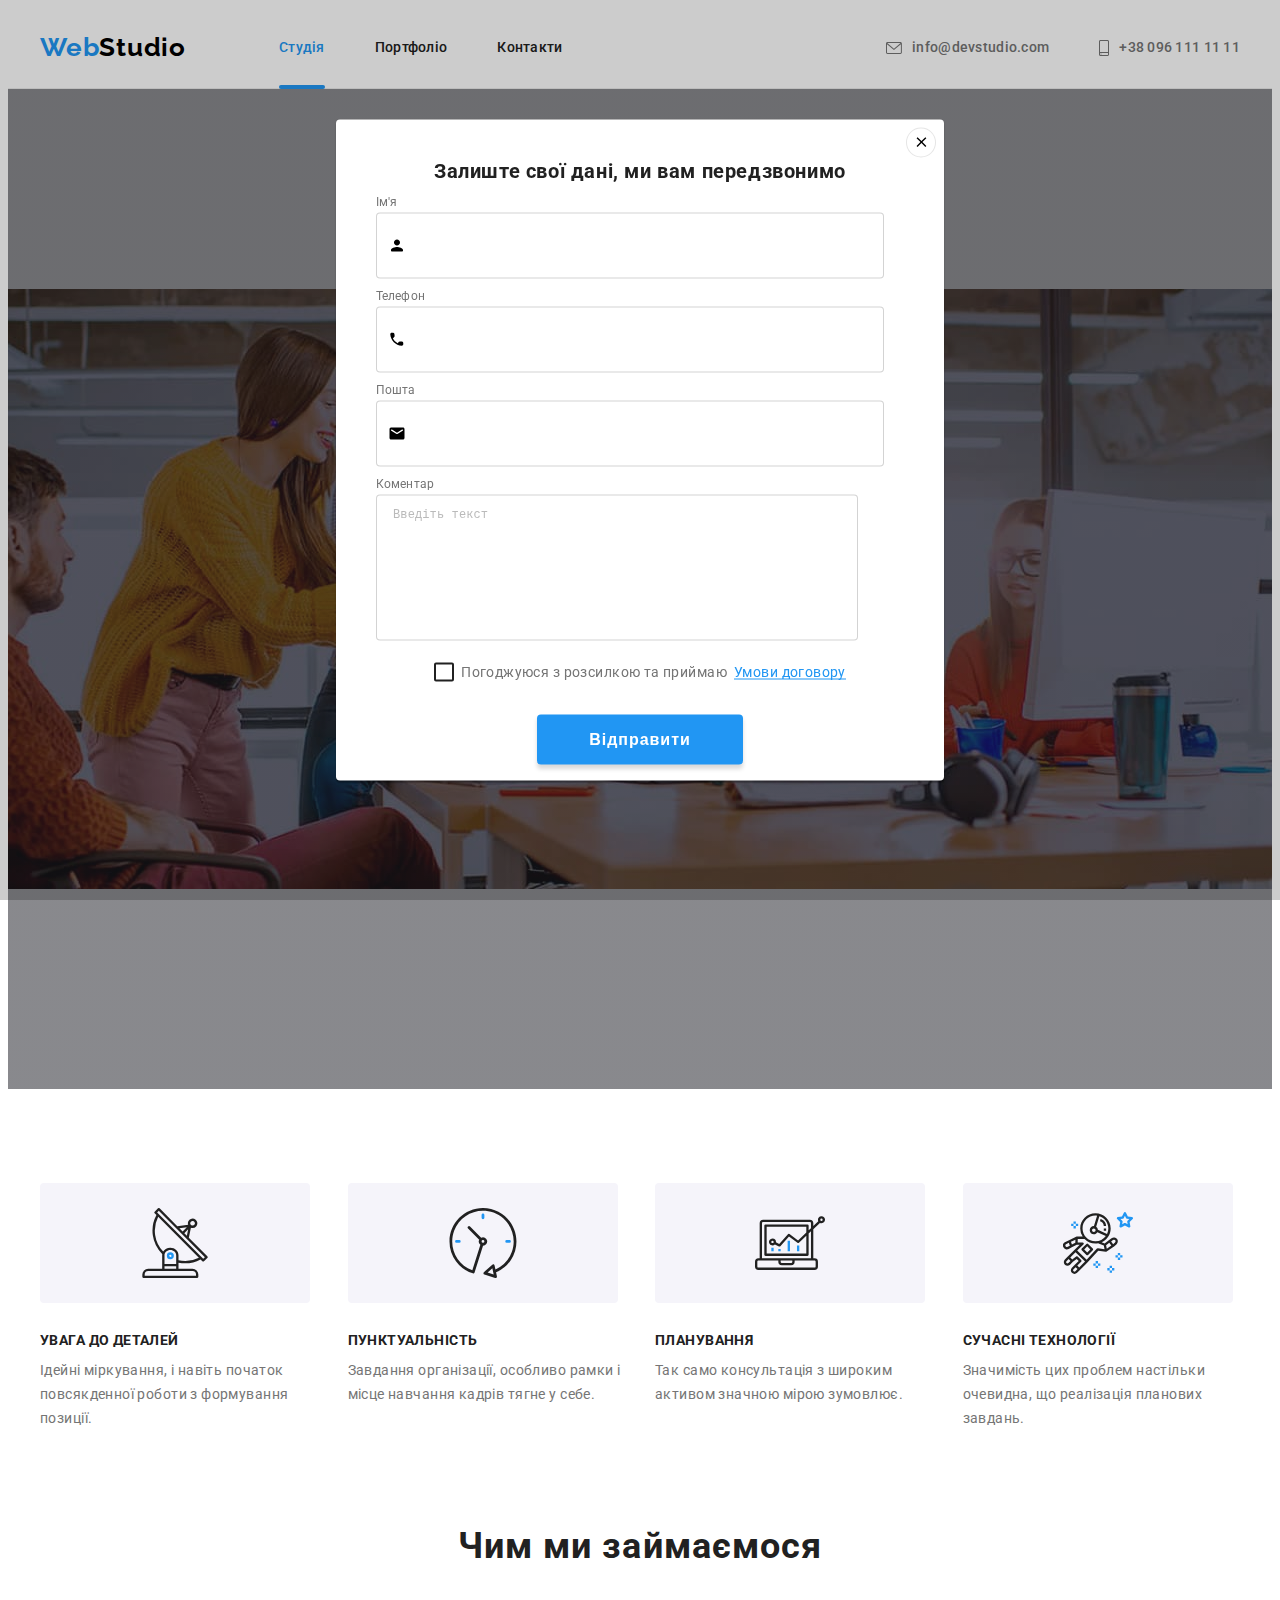
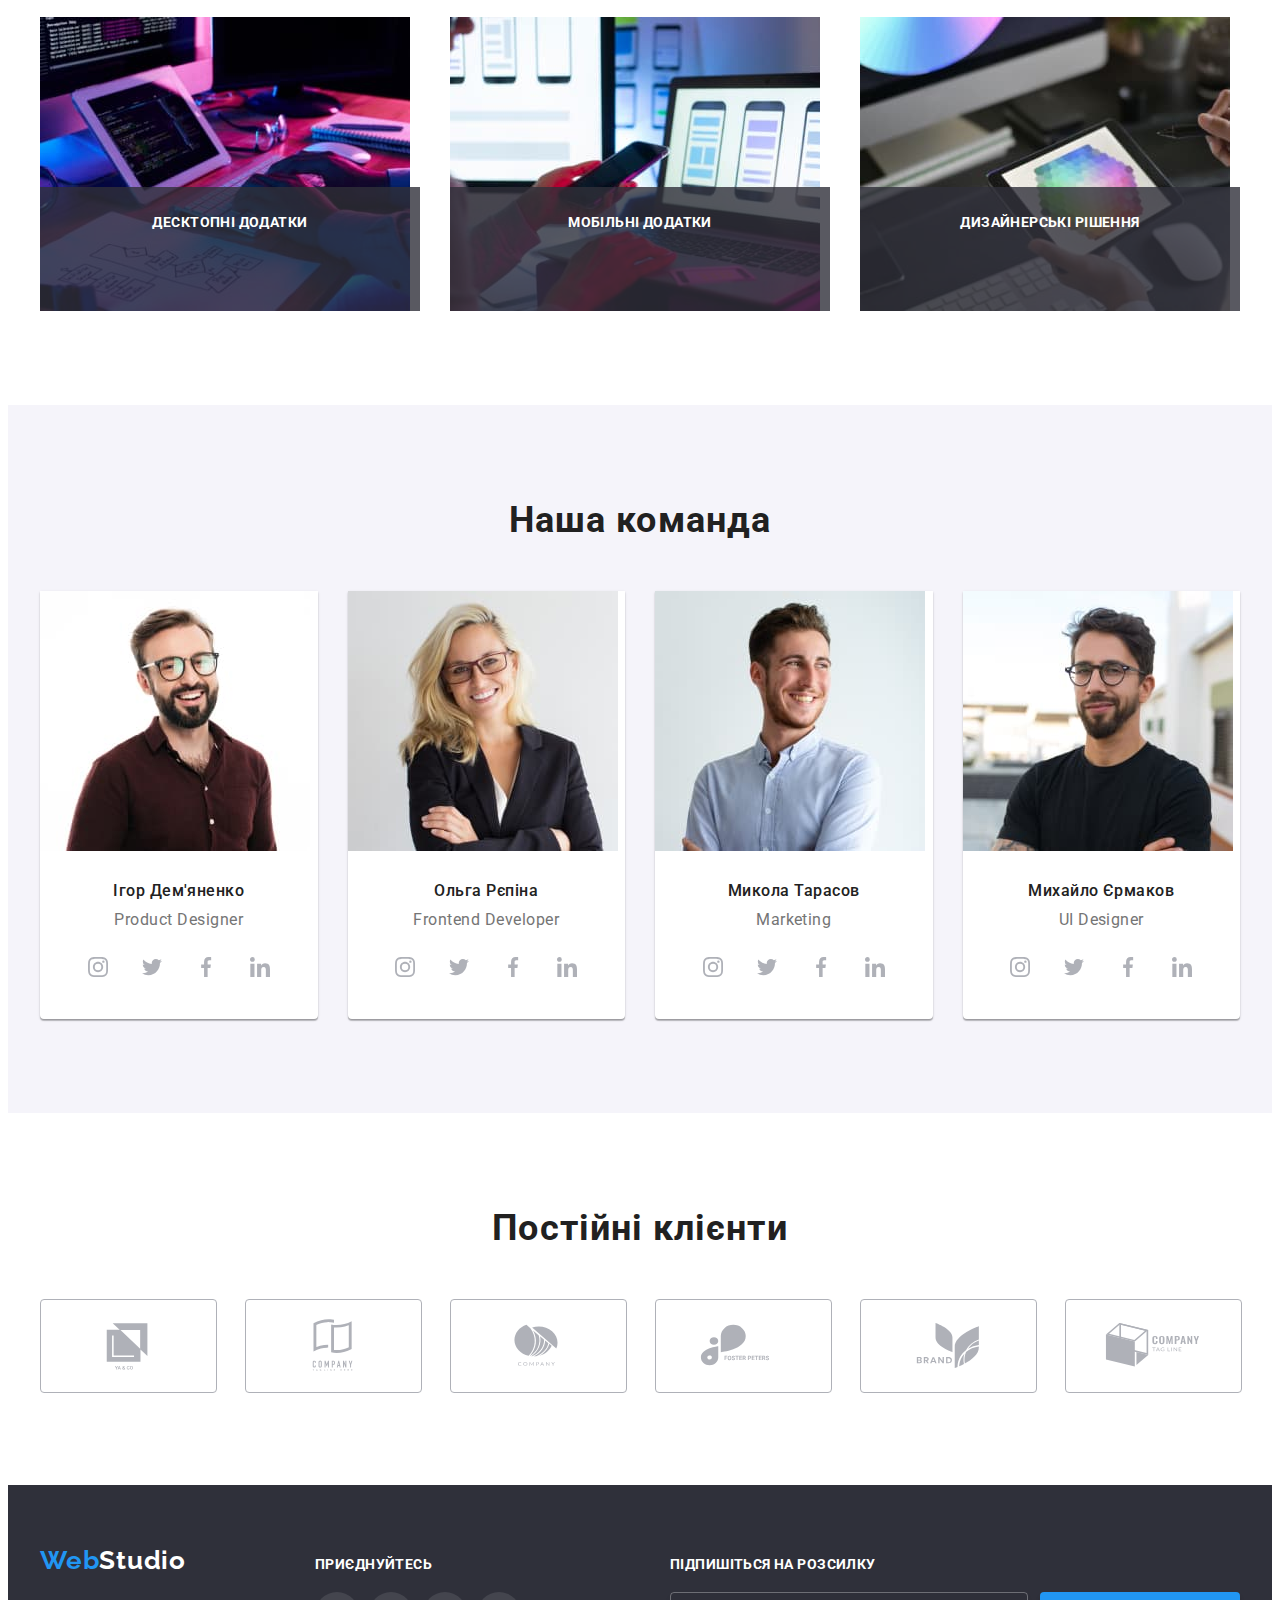
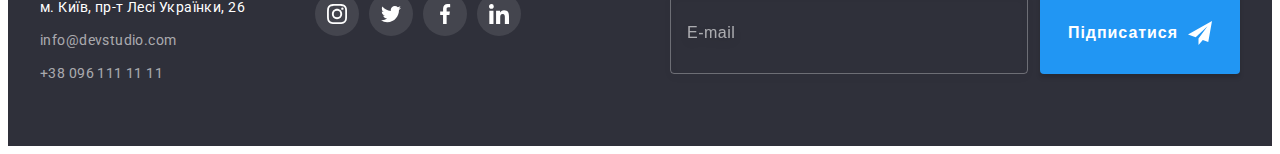
==== commit fff91417: "bem-is-done" ====
--- a/index.html
+++ b/index.html
@@ -502,98 +502,98 @@
 
     <footer class="footer">
       <div class="container footer__container">
-        <div class="footer-contacts">
+        <div class="footer__contacts">
           <a href="./index.html" lang="en" class="logo footer__logo link"
             >Web<span class="logo--end-white">Studio</span></a
           >
-          <address class="add">
-            <ul class="add-list">
-              <li class="add-item">
+          <address class="footer__address add">
+            <ul class="add__list">
+              <li class="add__list-item">
                 <a
-                  class="add-item-map link"
+                  class="add__list-map link"
                   href="https://goo.gl/maps/znrV5zkPQKS67RJL6"
                   target="_blank"
                   rel="noopener noreferrer"
                   >м. Київ, пр-т Лесі Українки, 26</a
                 >
               </li>
-              <li class="add-item">
-                <a class="add-item-link link" href="mailto:info@devstudio.com"
+              <li class="add__list-item">
+                <a class="add__list-link link" href="mailto:info@devstudio.com"
                   >info@devstudio.com</a
                 >
               </li>
-              <li class="add-item">
-                <a class="add-item-link link" href="tel:+380961111111">+38 096 111 11 11</a>
+              <li class="add__list-item">
+                <a class="add__list-link link" href="tel:+380961111111">+38 096 111 11 11</a>
               </li>
             </ul>
           </address>
         </div>
-        <div class="join">
-          <b class="join-title">приєднуйтесь</b>
-          <ul class="join-list">
-            <li class="join-soc-item">
-              <a
-                class="join-soc-link link"
-                href="#"
-                target="_blank"
-                rel="noopener noreferrer nofollow"
-              >
-                <svg class="join-soc-icon" width="20" height="20">
+        <div class="footer__join join">
+          <b class="join__title">приєднуйтесь</b>
+          <ul class="join__socials socials">
+            <li class="socials__item">
+              <a
+                class="socials__item-link link socials__item-link--bg-gray-col-white"
+                href="#"
+                target="_blank"
+                rel="noopener noreferrer nofollow"
+              >
+                <svg class="socials__item-icon" width="20" height="20">
                   <use href="./images/symbol-defs.svg#icon-instagram"></use>
                 </svg>
               </a>
             </li>
-            <li class="join-soc-item">
-              <a
-                class="join-soc-link link"
-                href="#"
-                target="_blank"
-                rel="noopener noreferrer nofollow"
-              >
-                <svg class="join-soc-icon" width="20" height="20">
+            <li class="socials__item">
+              <a
+                class="socials__item-link link socials__item-link--bg-gray-col-white"
+                href="#"
+                target="_blank"
+                rel="noopener noreferrer nofollow"
+              >
+                <svg class="socials__item-icon" width="20" height="20">
                   <use href="./images/symbol-defs.svg#icon-twitter"></use>
                 </svg>
               </a>
             </li>
-            <li class="join-soc-item">
-              <a
-                class="join-soc-link link"
-                href="#"
-                target="_blank"
-                rel="noopener noreferrer nofollow"
-              >
-                <svg class="join-soc-icon" width="20" height="20">
+            <li class="socials__item">
+              <a
+                class="socials__item-link link socials__item-link--bg-gray-col-white"
+                href="#"
+                target="_blank"
+                rel="noopener noreferrer nofollow"
+              >
+                <svg class="socials__item-icon" width="20" height="20">
                   <use href="./images/symbol-defs.svg#icon-facebook"></use>
                 </svg>
               </a>
             </li>
-            <li class="join-soc-item">
-              <a
-                class="join-soc-link link"
-                href="#"
-                target="_blank"
-                rel="noopener noreferrer nofollow"
-              >
-                <svg class="join-soc-icon" width="20" height="20">
+            <li class="socials__item">
+              <a
+                class="socials__item-link link socials__item-link--bg-gray-col-white"
+                href="#"
+                target="_blank"
+                rel="noopener noreferrer nofollow"
+              >
+                <svg class="socials__item-icon" width="20" height="20">
                   <use href="./images/symbol-defs.svg#icon-linkedin"></use>
                 </svg>
               </a>
             </li>
           </ul>
         </div>
-        <div class="footer-form-field">
-          <b class="footer-form-title">Підпишіться на розсилку</b>
-          <form class="footer-form">
+        <div class="footer__subscription subscription">
+          <b class="subscription__title">Підпишіться на розсилку</b>
+          <form class="subscription__form">
             <input
               type="email"
               name="email"
-              class="footer-form-input"
+              class="subscription__form-input"
               placeholder="E-mail"
               required
             />
-            <button type="submit" class="footer-form-btn button">
+            <button type="submit" class="subscription__form-btn button">
               Підписатися
-              <svg class="footer-form-btn-icon" width="24" height="24">
+              <svg class="subscription__form-btn-icon" width="24" height="24">
                 <use href="./images/symbol-defs.svg#icon-send"></use>
               </svg>
             </button>
@@ -601,82 +601,88 @@
         </div>
       </div>
     </footer>
-    <div class="backdrop is-hidden" data-modal>
+    <div class="backdrop is-hidde" data-modal>
       <div class="modal">
-        <button data-modal-close type="button" class="modal-close">
-          <svg class="modal-close-icon" width="30" height="30">
+        <button data-modal-close type="button" class="modal__close-btn close-btn">
+          <svg class="close-btn-icon" width="30" height="30">
             <use href="./images/symbol-defs.svg#close-icon"></use>
           </svg>
         </button>
-        <b class="modal-title">Залиште свої дані, ми вам передзвонимо</b>
-        <form class="modal-form">
-          <div class="form-field">
-            <label for="name" class="form-contact-label">Ім'я</label>
-            <div class="form-input-wrap">
+        <b class="modal__title">Залиште свої дані, ми вам передзвонимо</b>
+        <form class="modal__form modal-form">
+          <div class="modal-form__field">
+            <label for="name" class="modal-form__contact-label">Ім'я</label>
+            <div class="modal-form__input-wrap">
               <input
                 type="text"
                 name="name"
                 id="name"
-                class="form-input form-contact-input"
+                class="modal-form__input modal-form__input--left-padding"
                 placeholder=" "
                 required
               />
-              <svg class="modal-form-icon" width="18" height="18">
+              <svg class="modal-form__icon" width="18" height="18">
                 <use href="./images/symbol-defs.svg#icon-person-form"></use>
               </svg>
             </div>
           </div>
-          <div class="form-field">
-            <label for="tel" class="form-contact-label">Телефон</label>
-            <div class="form-input-wrap">
+          <div class="modal-form__field">
+            <label for="tel" class="modal-form__contact-label">Телефон</label>
+            <div class="modal-form__input-wrap">
               <input
                 type="tel"
                 name="tel"
                 id="tel"
-                class="form-input form-contact-input"
+                class="modal-form__input modal-form__input--left-padding"
                 placeholder=" "
                 required
               />
-              <svg class="modal-form-icon" width="18" height="18">
+              <svg class="modal-form__icon" width="18" height="18">
                 <use href="./images/symbol-defs.svg#icon-phone-form"></use>
               </svg>
             </div>
           </div>
-          <div class="form-field">
-            <label for="mail" class="form-contact-label">Пошта</label>
-            <div class="form-input-wrap">
+          <div class="modal-form__field">
+            <label for="mail" class="modal-form__contact-label">Пошта</label>
+            <div class="modal-form__input-wrap">
               <input
                 type="email"
                 name="mail"
                 id="mail"
-                class="form-input form-contact-input"
+                class="modal-form__input modal-form__input--left-padding"
                 placeholder=" "
               />
-              <svg class="modal-form-icon" width="18" height="18">
+              <svg class="modal-form__icon" width="18" height="18">
                 <use href="./images/symbol-defs.svg#icon-email-form"></use>
               </svg>
             </div>
           </div>
-          <div class="form-field">
-            <label for="comment" class="form-contact-label">Коментар</label>
+          <div class="modal-form__field">
+            <label for="comment" class="modal-form__contact-label">Коментар</label>
             <textarea
               name="comment"
               id="comment"
-              class="form-contact-comment form-input"
+              class="modal-form__comment modal-form__input"
               placeholder="Введіть текст"
             ></textarea>
           </div>
-          <label class="policy-label">
-            <input type="checkbox" class="policy-checkbox visually-hidden" name="policy" />
-            <svg class="policy-checkbox-icon" width="16" height="15">
-              <use href="./images/symbol-defs.svg#icon-check"></use>
-            </svg>
-            Погоджуюся з розсилкою та приймаю
-            <a class="policy-link link" href="#" target="_blank" rel="noopener noreferrer nofollow"
-              >Умови договору</a
-            >
-          </label>
-          <button type="submit" class="modal-form-btn button">Відправити</button>
+          <div class="modal-form__policy policy">
+            <label class="policy__label">
+              <input type="checkbox" class="policy__checkbox visually-hidden" name="policy" />
+              <svg class="policy__checkbox-icon" width="16" height="15">
+                <use href="./images/symbol-defs.svg#icon-check"></use>
+              </svg>
+              Погоджуюся з розсилкою та приймаю
+              <a
+                class="policy__link link"
+                href="#"
+                target="_blank"
+                rel="noopener noreferrer nofollow"
+                >Умови договору</a
+              >
+            </label>
+          </div>
+          <button type="submit" class="modal-form__btn button">Відправити</button>
         </form>
       </div>
     </div>
--- a/css/styles.css
+++ b/css/styles.css
@@ -664,11 +664,13 @@
     opacity 250ms cubic-bezier(0.4, 0, 0.2, 1);
 }
 
-.modal-close {
+.modal__close-btn {
   position: absolute;
   top: 8px;
   right: 8px;
-
+}
+
+.close-btn {
   display: flex;
   align-items: center;
   justify-content: center;
@@ -680,19 +682,21 @@
   border-radius: 50%;
   cursor: pointer;
 }
-.modal-close-icon {
+
+.close-btn-icon {
   transition: fill 250ms cubic-bezier(0.4, 0, 0.2, 1);
 }
 
-.modal-close:hover .modal-close-icon {
+.close-btn:hover .close-btn-icon {
   fill: #2196f3;
 }
+
 .backdrop.is-hidden .modal {
   opacity: 0;
   transform: translate(-50%, -50%) perspective(200px) rotateY(0.5turn);
 }
 
-.modal-title {
+.modal__title {
   display: block;
 
   margin-bottom: 12px;
@@ -704,22 +708,29 @@
 
   color: var(--title-text-color);
 }
-/* .modal-form {
+
+/* .modal__form {
 } */
-.form-field {
+
+/* .modal-form{} */
+
+.modal-form__field {
   margin: 0 auto 10px auto;
   position: relative;
 
   display: flex;
   flex-direction: column;
 }
-.form-field:nth-of-type(4n) {
+
+.modal-form__field:nth-of-type(4n) {
   margin-bottom: 20px;
 }
-.form-input-wrap {
+
+.modal-form__input-wrap {
   position: relative;
 }
-.form-contact-label {
+
+.modal-form__contact-label {
   margin-bottom: 4px;
 
   font-weight: 400;
@@ -727,23 +738,26 @@
   line-height: calc(14 / 12);
   letter-spacing: 0.01em;
 }
-.form-input {
+
+.modal-form__input {
   width: 100%;
+  height: 40px;
   max-width: 448px;
   padding: 12px 16px;
 
   border: 1px solid rgba(33, 33, 33, 0.2);
   border-radius: 4px;
   outline: transparent;
+  color: #000000;
 
   transition: border-color 250ms cubic-bezier(0.4, 0, 0.2, 1);
 }
-.form-contact-input {
-  height: 40px;
+
+.modal-form__input--left-padding {
   padding-left: 42px;
-  color: #000000;
-}
-.modal-form-icon {
+}
+
+.modal-form__icon {
   position: absolute;
   top: 50%;
   left: 12px;
@@ -751,22 +765,24 @@
 
   transition: fill 250ms cubic-bezier(0.4, 0, 0.2, 1);
 }
-.form-contact-comment {
+
+.modal-form__comment {
   resize: none;
   height: 120px;
 }
-.form-contact-input:hover + .modal-form-icon,
-.form-contact-input:focus + .modal-form-icon,
-.form-contact-input:not(:placeholder-shown) + .modal-form-icon {
+
+.modal-form__input:hover + .modal-form__icon,
+.modal-form__input:focus + .modal-form__icon,
+.modal-form__input:not(:placeholder-shown) + .modal-form__icon {
   fill: #2196f3;
 }
 
-.form-input:hover,
-.form-input:focus {
+.modal-form__input:hover,
+.modal-form__input:focus {
   border-color: #2196f3;
 }
 
-.form-contact-comment::placeholder {
+.modal-form__comment::placeholder {
   font-weight: 400;
   font-size: 12px;
   line-height: calc(14 / 12);
@@ -774,23 +790,29 @@
 
   color: rgba(117, 117, 117, 0.5);
 }
-.policy-label {
+
+.modal-form__policy {
+  margin-bottom: 30px;
+}
+
+/* .policy{} */
+
+.policy__label {
   display: flex;
   gap: 7px;
   align-items: center;
   justify-content: center;
 
-  margin-bottom: 30px;
-
   font-size: 14px;
   line-height: 1.71;
   letter-spacing: 0.03em;
   color: var(--primary-text-color);
 }
-/* .policy-checkbox {
+
+/* .policy__checkbox {
 } */
 
-.policy-checkbox-icon {
+.policy__checkbox-icon {
   fill: #fff;
   border: 2px solid #212121;
   border-radius: 2px;
@@ -800,24 +822,22 @@
   transition: border-color 250ms cubic-bezier(0.4, 0, 0.2, 1),
     background-color 250ms cubic-bezier(0.4, 0, 0.2, 1);
 }
-.policy-checkbox:checked + .policy-checkbox-icon {
+.policy__checkbox:checked + .policy__checkbox-icon {
   border-color: transparent;
   background-color: #2196f3;
 }
 
-.policy-checkbox:focus + .policy-checkbox-icon {
+.policy__checkbox:focus + .policy__checkbox-icon {
   outline: 2px solid #2196f3;
 }
-.policy-link {
+
+.policy__link {
   position: relative;
 
-  /* display: block;
-  padding-left: 3px; */
-
   color: var(--active-link-color);
 }
 
-.policy-link:after {
+.policy__link:after {
   content: '';
 
   position: absolute;
@@ -828,7 +848,8 @@
   height: 1px;
   background: #2196f3;
 }
-.modal-form-btn {
+
+.modal-form__btn {
   display: flex;
   align-items: center;
   margin: 0 auto;
@@ -848,8 +869,8 @@
   transition: background-color 250ms cubic-bezier(0.4, 0, 0.2, 1);
 }
 
-.modal-form-btn:hover,
-.modal-form-btn:focus {
+.modal-form__btn:hover,
+.modal-form__btn:focus {
   background-color: #188ce8;
 }
 
@@ -923,18 +944,18 @@
   color: #fff;
 }
 
-/* .socials__item-icon--color-white {
-  fill: currentColor;
-} */
 /* FOOTER FORM */
 
-.footer-form-field {
+.footer__subscription {
   margin-left: auto;
+}
+
+.subscription {
   width: 570px;
   height: 86px;
 }
 
-.footer-form-title {
+.subscription__title {
   display: block;
   margin-bottom: 20px;
 
@@ -943,11 +964,11 @@
   color: var(--title-text-bright-color);
 }
 
-.footer-form {
-  display: flex;
-}
-
-.footer-form-input {
+.subscription__form {
+  display: flex;
+}
+
+.subscription__form-input {
   width: 358px;
   height: 50px;
   padding: 15px 16px;
@@ -969,16 +990,16 @@
   transition: border-color 250ms cubic-bezier(0.4, 0, 0.2, 1);
 }
 
-.footer-form-input:-webkit-autofill {
+.subscription__form-input:-webkit-autofill {
   -webkit-box-shadow: inset 0 0 0 50px #2f303a;
   -webkit-text-fill-color: rgba(255, 255, 255, 0.6);
 }
 
-.footer-form-input:focus {
+.subscription__form-input:focus {
   border-color: #2196f3;
 }
 
-.footer-form-input::placeholder {
+.subscription__form-input::placeholder {
   font-weight: 400;
   font-size: 16px;
   line-height: 1.25;
@@ -988,7 +1009,7 @@
   color: rgba(255, 255, 255, 0.6);
 }
 
-.footer-form-btn {
+.subscription__form-btn {
   display: flex;
   padding: 10px 28px;
   align-items: center;
@@ -1005,12 +1026,12 @@
   transition: background-color 250ms cubic-bezier(0.4, 0, 0.2, 1);
 }
 
-.footer-form-btn:hover,
-.footer-form-btn:focus {
+.subscription__form-btn:hover,
+.subscription__form-btn:focus {
   background-color: #188ce8;
 }
 
-.footer-form-btn-icon {
+.subscription__form-btn-icon {
   margin-left: 10px;
   fill: currentColor;
 }
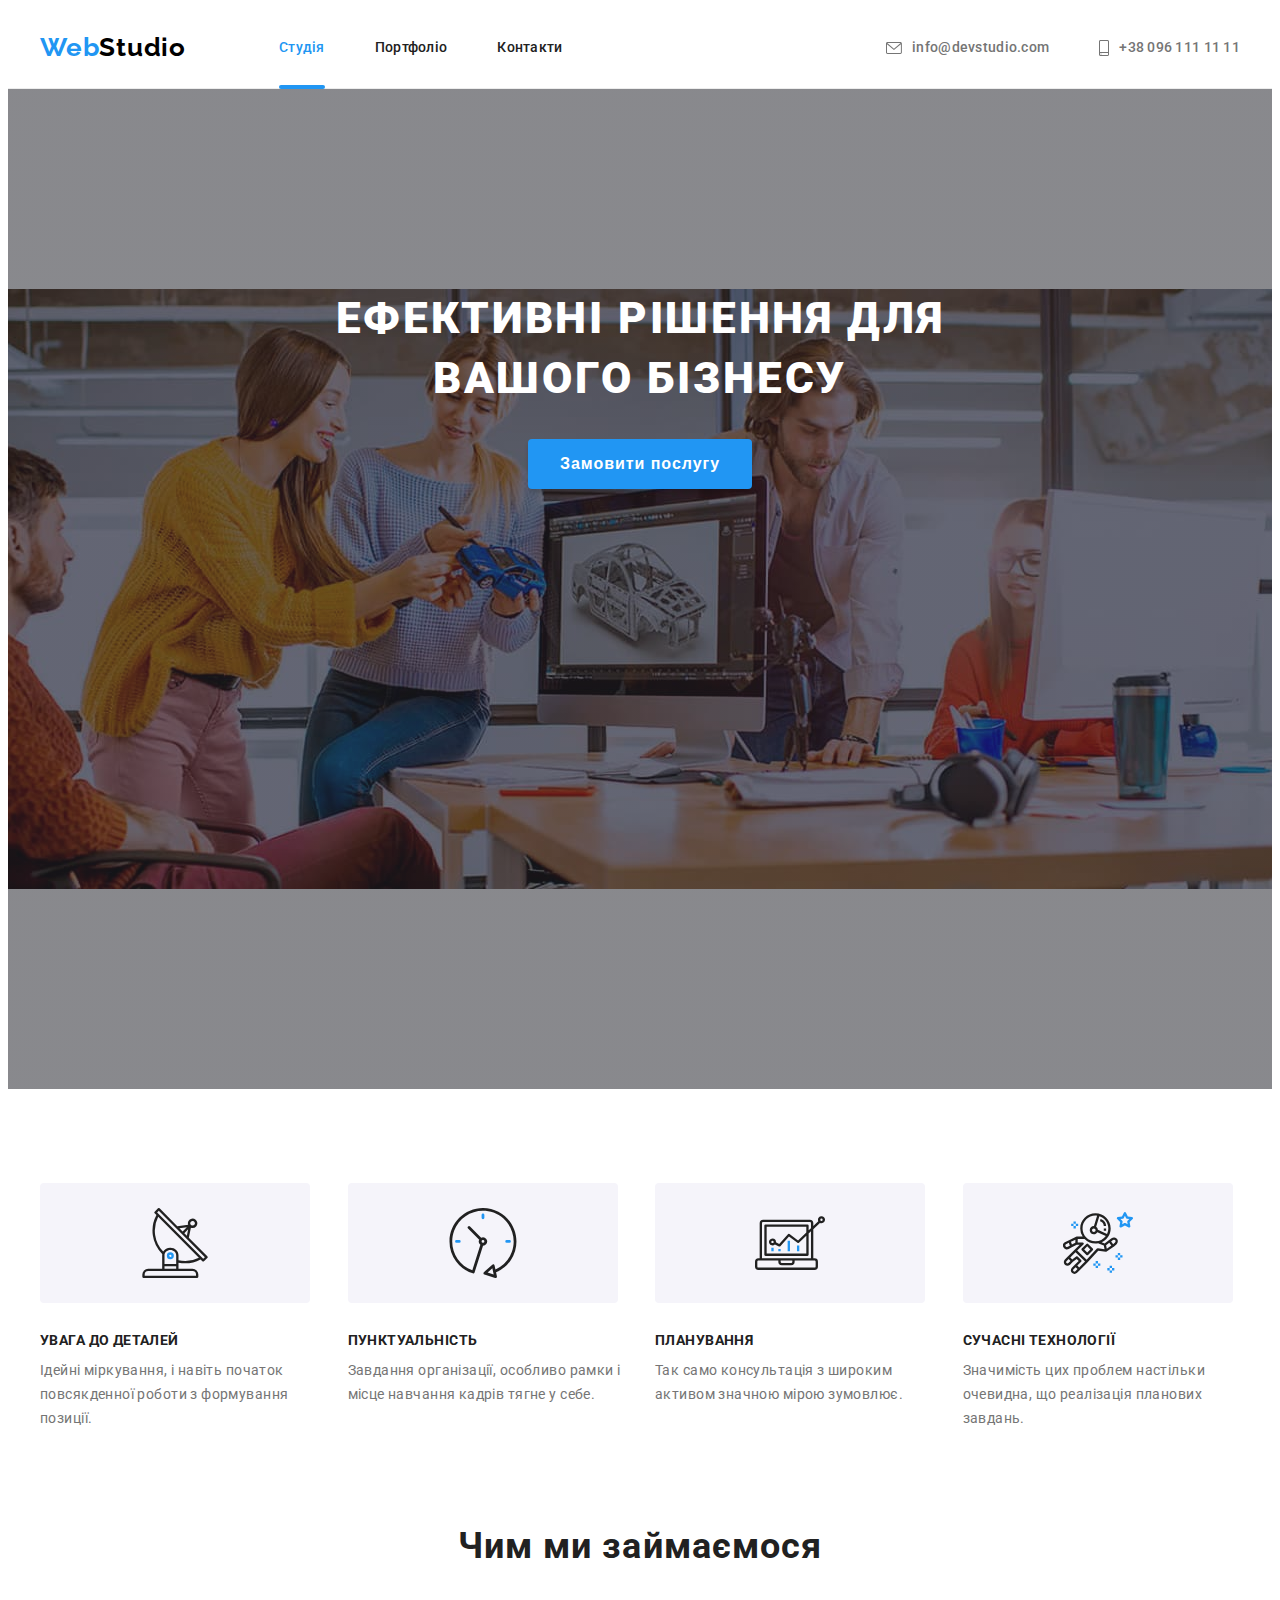
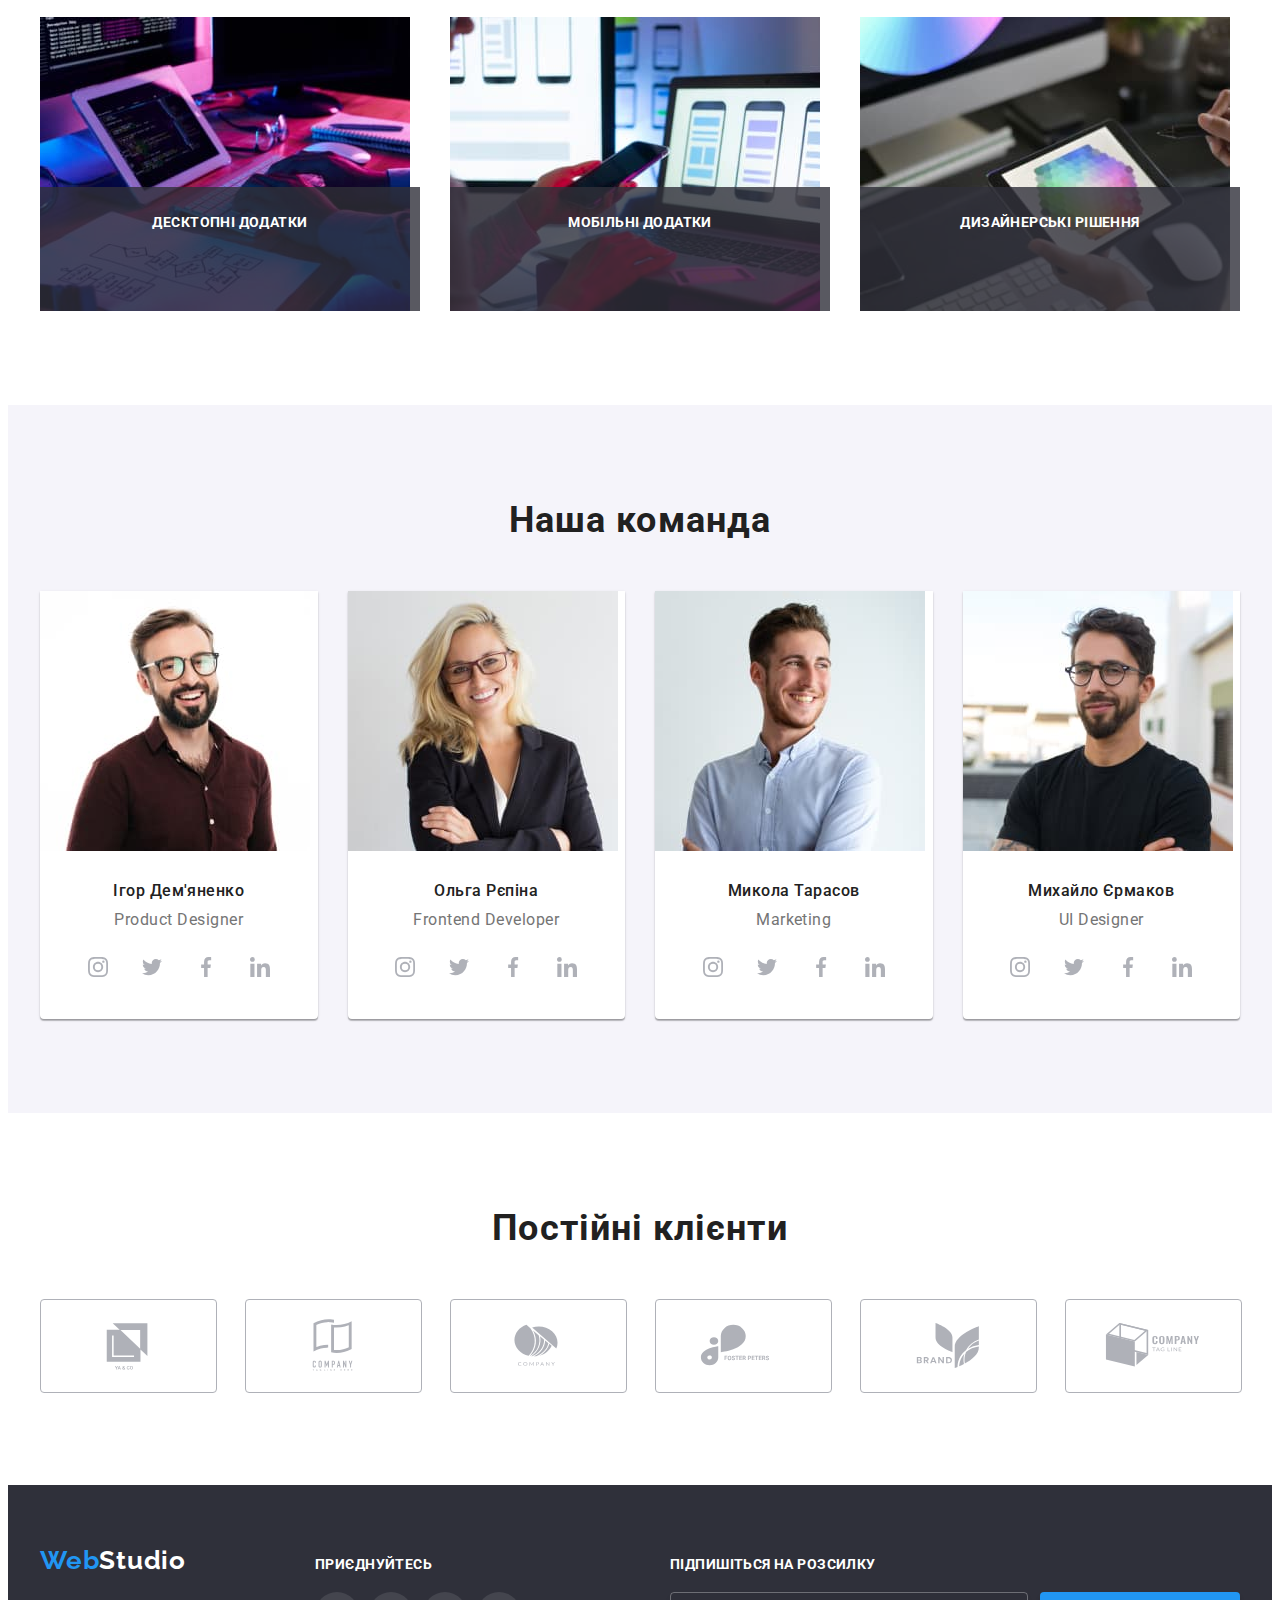
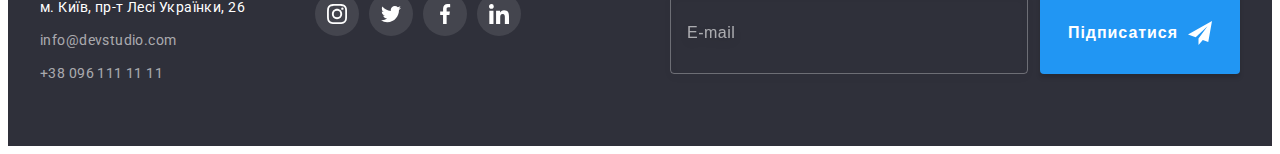
==== commit 340be497: "modal-fix" ====
--- a/index.html
+++ b/index.html
@@ -601,7 +601,7 @@
         </div>
       </div>
     </footer>
-    <div class="backdrop is-hidde" data-modal>
+    <div class="backdrop is-hidden" data-modal>
       <div class="modal">
         <button data-modal-close type="button" class="modal__close-btn close-btn">
           <svg class="close-btn-icon" width="30" height="30">
